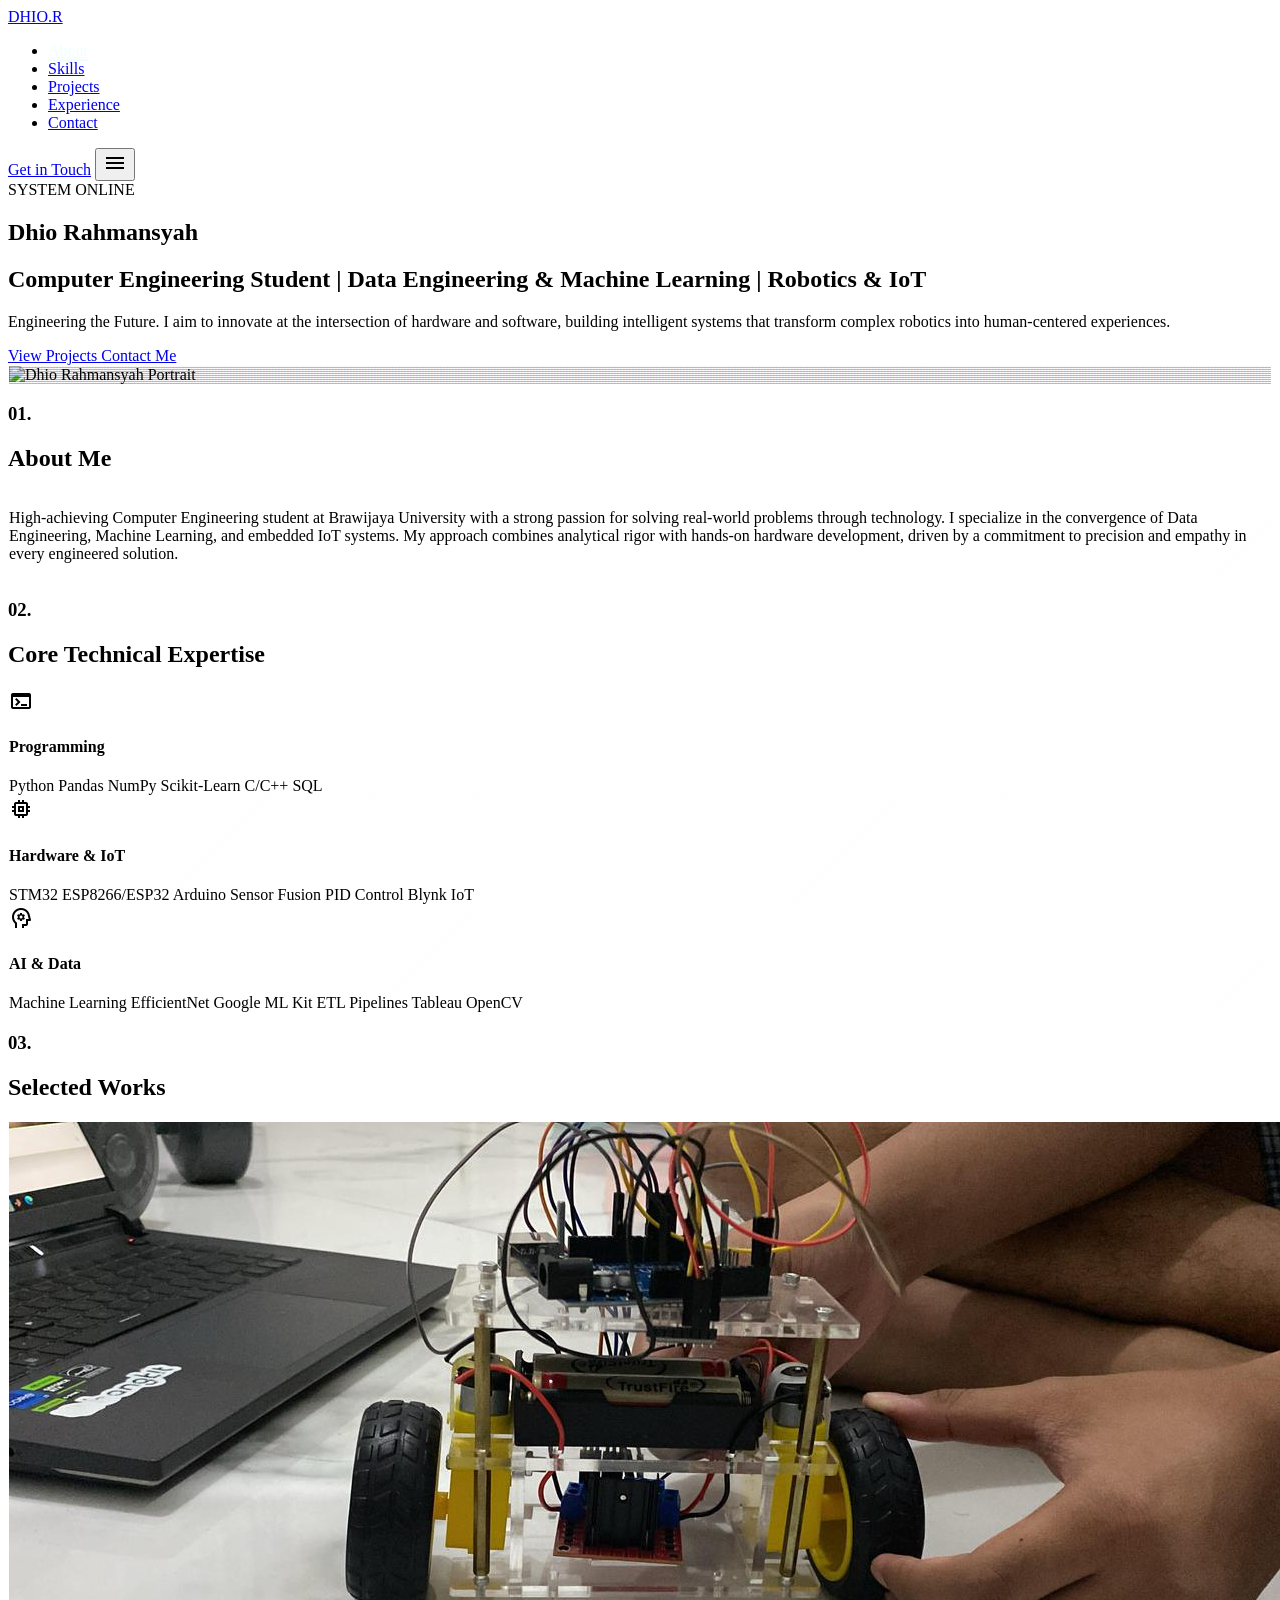
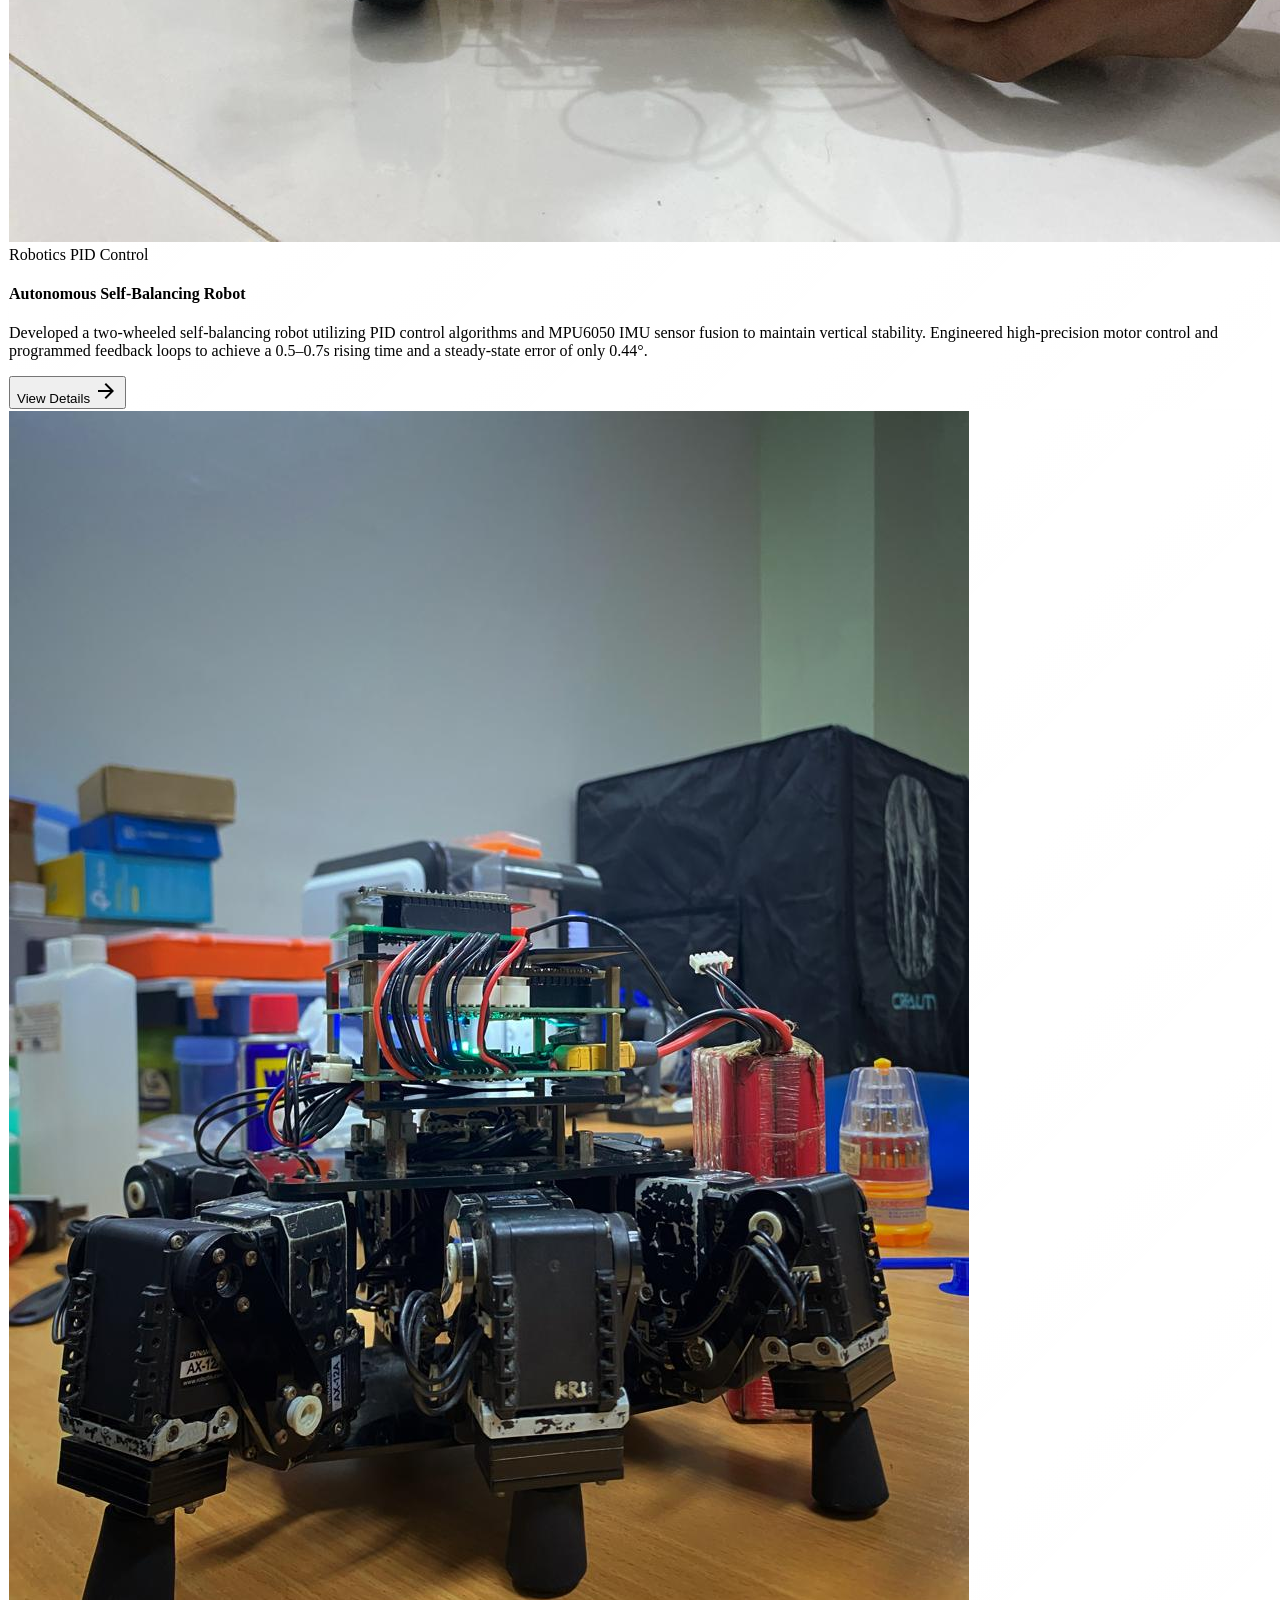
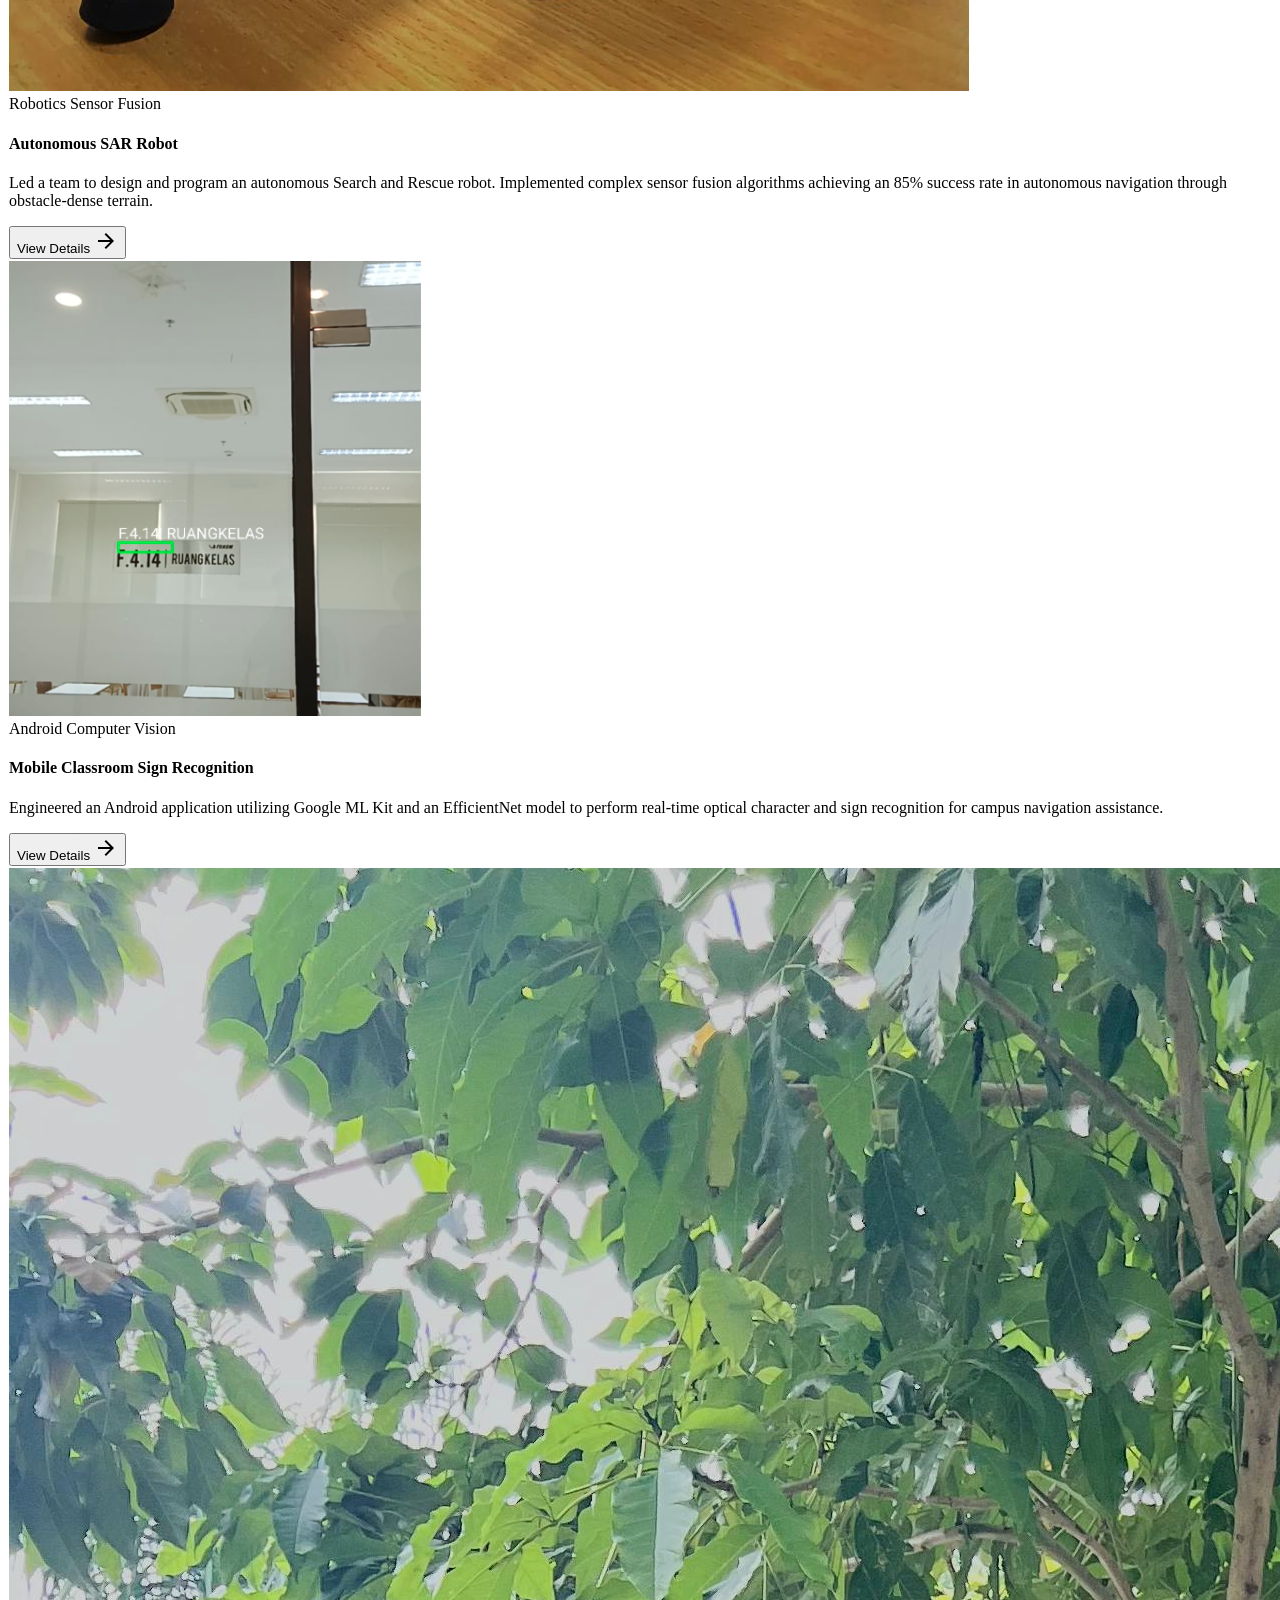
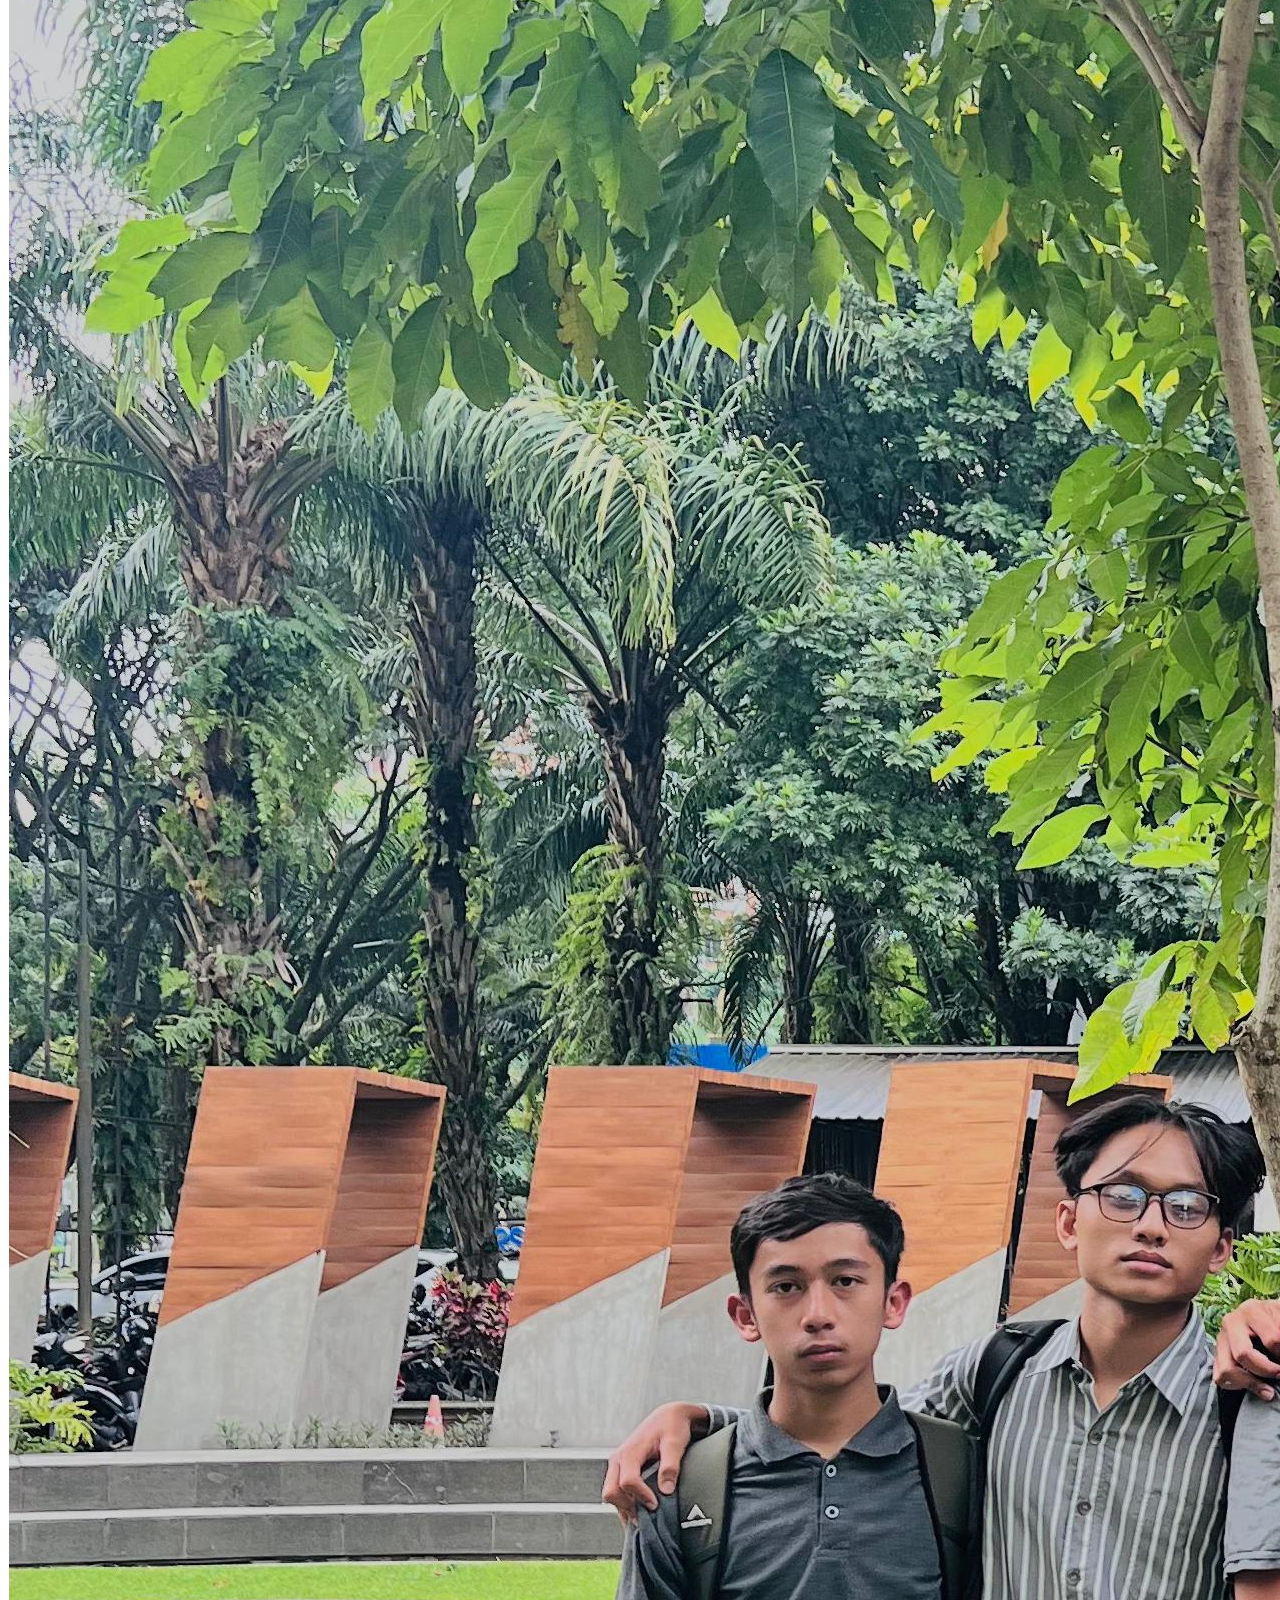
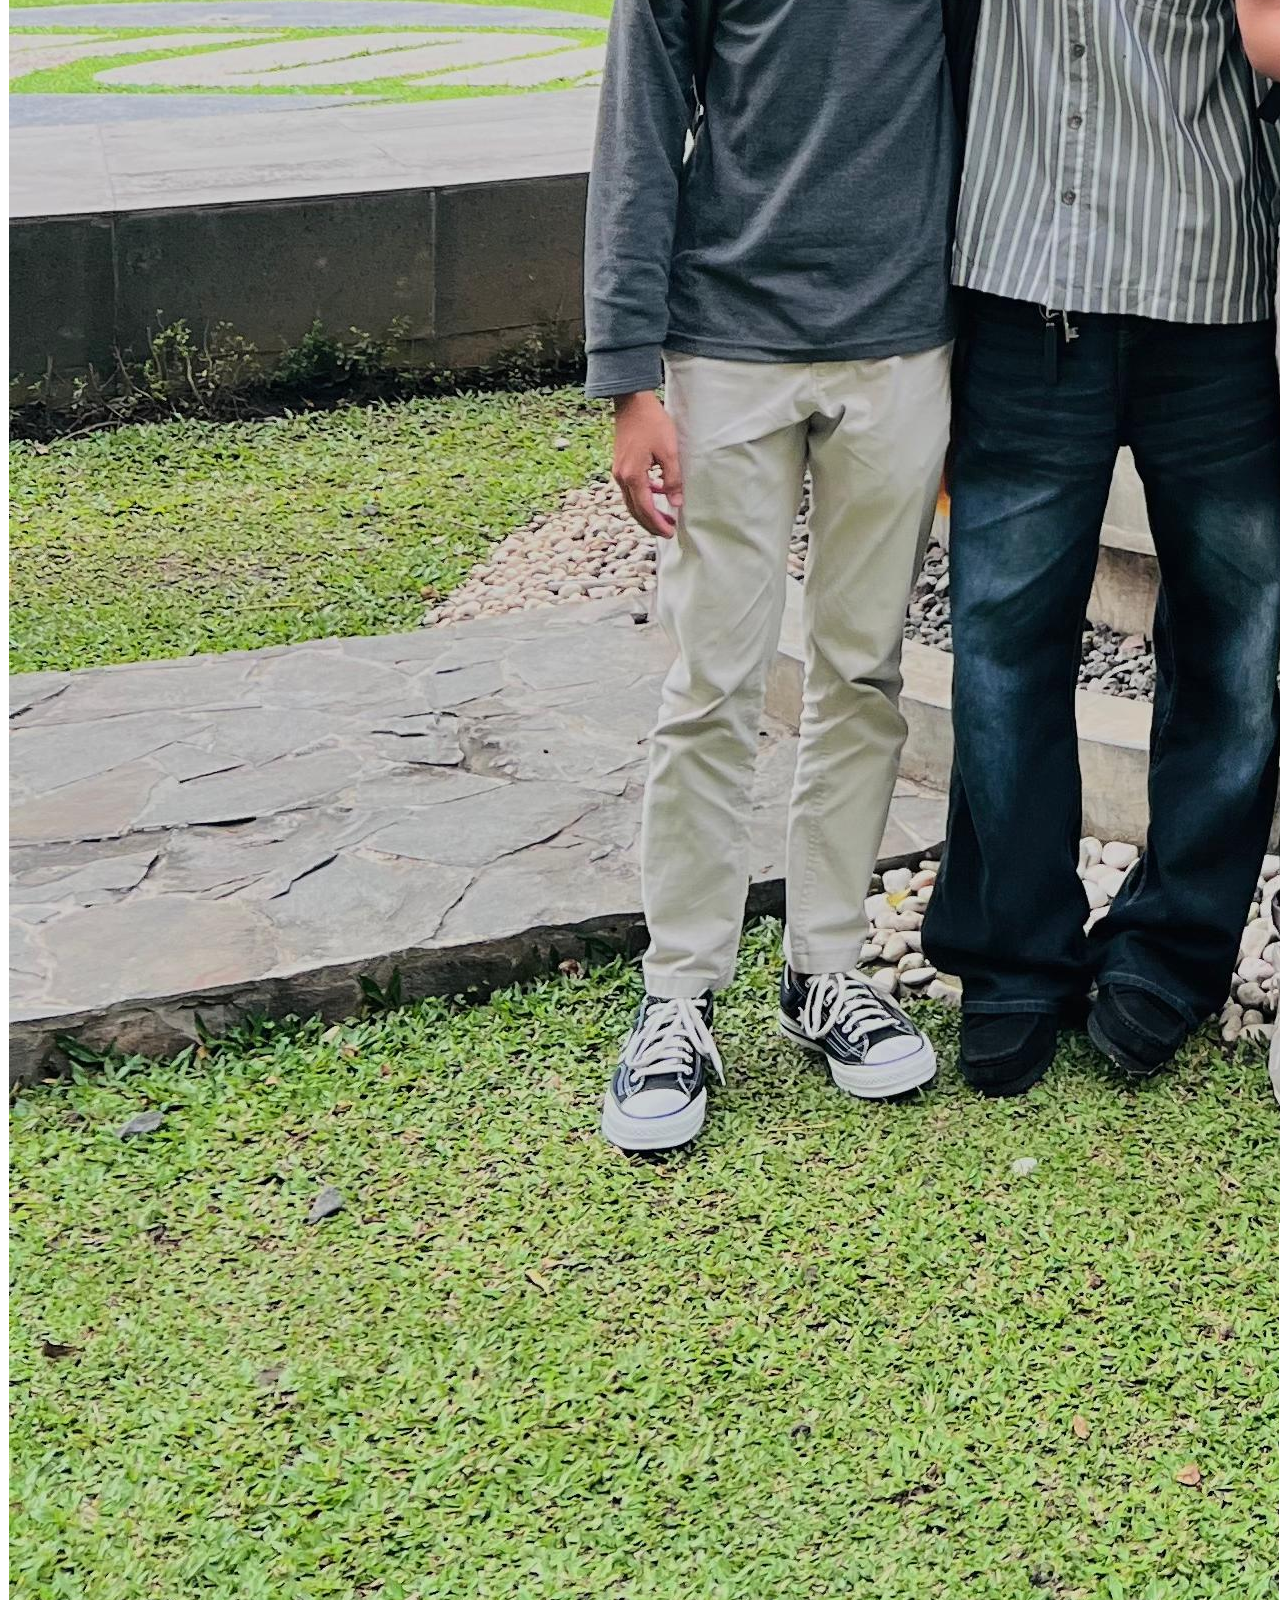
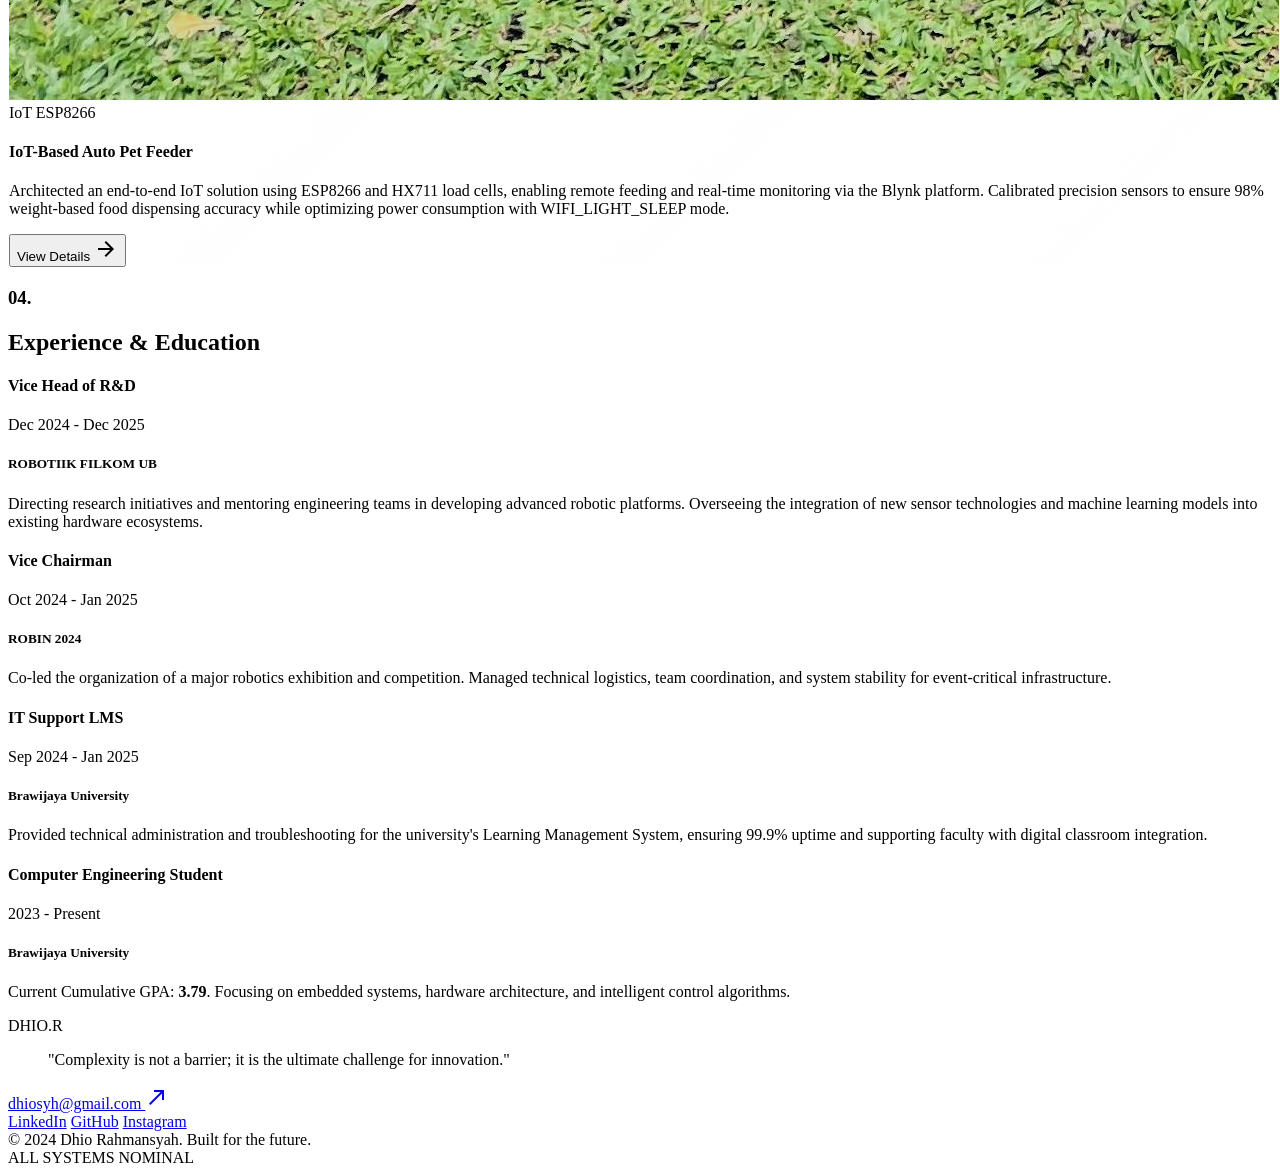
==== index.html @ 8961eb3e "Add files via upload" ====
<!DOCTYPE html>
<html class="dark" lang="en">

<head>
    <meta charset="utf-8" />
    <meta content="width=device-width, initial-scale=1.0" name="viewport" />
    <title>DHIO.R - Engineering the Future</title>

    <!-- Google Fonts -->
    <link href="https://fonts.googleapis.com" rel="preconnect" />
    <link crossorigin="" href="https://fonts.gstatic.com" rel="preconnect" />
    <link
        href="https://fonts.googleapis.com/css2?family=Inter:wght@400;500;600&family=JetBrains+Mono:wght@400;500&family=Sora:wght@600;700&display=swap"
        rel="stylesheet" />
    <link href="https://fonts.googleapis.com/css2?family=Material+Symbols+Outlined:wght,FILL@100..700,0..1&display=swap"
        rel="stylesheet" />

    <!-- Tailwind CSS CDN -->
    <script src="https://cdn.tailwindcss.com?plugins=forms,container-queries"></script>

    <!-- Tailwind Configuration -->
    <script id="tailwind-config">
        tailwind.config = {
            darkMode: "class",
            theme: {
                extend: {
                    "colors": {
                        "secondary-container": "#0266ff",
                        "on-secondary-container": "#f9f7ff",
                        "on-tertiary-fixed": "#221b00",
                        "secondary": "#b3c5ff",
                        "on-error": "#690005",
                        "on-primary": "#003739",
                        "surface-container-low": "#1c1b1b",
                        "on-tertiary-fixed-variant": "#534600",
                        "error-container": "#93000a",
                        "on-primary-fixed": "#002021",
                        "on-primary-fixed-variant": "#004f52",
                        "on-secondary-fixed-variant": "#003fa4",
                        "secondary-fixed-dim": "#b3c5ff",
                        "on-error-container": "#ffdad6",
                        "primary": "#efffff",
                        "tertiary": "#fffaff",
                        "outline": "#849494",
                        "on-background": "#e5e2e1",
                        "surface-container-highest": "#353534",
                        "surface-tint": "#00dce3",
                        "inverse-primary": "#00696d",
                        "on-tertiary-container": "#736100",
                        "on-primary-container": "#006d71",
                        "primary-fixed": "#54f8ff",
                        "secondary-fixed": "#dae1ff",
                        "tertiary-fixed": "#ffe260",
                        "on-surface-variant": "#b9caca",
                        "inverse-surface": "#e5e2e1",
                        "inverse-on-surface": "#313030",
                        "surface-variant": "#353534",
                        "surface-container-high": "#2a2a2a",
                        "surface": "#131313",
                        "tertiary-fixed-dim": "#e4c526",
                        "on-tertiary": "#3a3000",
                        "surface-container": "#201f1f",
                        "on-secondary": "#002b75",
                        "surface-bright": "#3a3939",
                        "on-secondary-fixed": "#001849",
                        "primary-fixed-dim": "#00dce3",
                        "primary-container": "#00f7ff",
                        "outline-variant": "#3a4a4a",
                        "tertiary-container": "#ffde41",
                        "surface-dim": "#131313",
                        "background": "#131313",
                        "surface-container-lowest": "#0e0e0e",
                        "on-surface": "#e5e2e1",
                        "error": "#ffb4ab"
                    },
                    "borderRadius": {
                        "DEFAULT": "0.125rem",
                        "lg": "0.25rem",
                        "xl": "0.5rem",
                        "full": "0.75rem"
                    },
                    "spacing": {
                        "gutter": "24px",
                        "margin-desktop": "80px",
                        "margin-mobile": "20px",
                        "unit": "4px",
                        "max-width": "1280px"
                    },
                    "fontFamily": {
                        "display-xl": ["Sora"],
                        "headline-lg": ["Sora"],
                        "headline-lg-mobile": ["Sora"],
                        "body-md": ["Inter"],
                        "label-mono": ["JetBrains Mono"]
                    },
                    "fontSize": {
                        "display-xl": ["72px", { "lineHeight": "1.1", "letterSpacing": "-0.02em", "fontWeight": "700" }],
                        "headline-lg": ["48px", { "lineHeight": "1.2", "letterSpacing": "-0.01em", "fontWeight": "600" }],
                        "headline-lg-mobile": ["32px", { "lineHeight": "1.2", "fontWeight": "600" }],
                        "body-md": ["16px", { "lineHeight": "1.6", "fontWeight": "400" }],
                        "label-mono": ["12px", { "lineHeight": "1.0", "letterSpacing": "0.1em", "fontWeight": "500" }]
                    }
                }
            }
        }
    </script>

    <!-- Custom Stylesheet -->
    <link href="style.css" rel="stylesheet" />
</head>

<body
    class="bg-background text-on-background font-body-md antialiased min-h-screen relative overflow-x-hidden selection:bg-primary/30 selection:text-primary">

    <!-- Background Decorations -->
    <div class="fixed inset-0 pointer-events-none z-[-1] bg-grid-pattern opacity-50"></div>
    <div
        class="fixed top-[-20%] left-[-10%] w-[50%] h-[50%] rounded-full bg-primary/10 blur-[120px] pointer-events-none z-[-1]">
    </div>
    <div
        class="fixed bottom-[-20%] right-[-10%] w-[50%] h-[50%] rounded-full bg-secondary/10 blur-[120px] pointer-events-none z-[-1]">
    </div>

    <!-- =========================================
         NAVIGATION
    ========================================== -->
    <nav
        class="fixed top-0 w-full z-50 bg-background/80 dark:bg-background/80 backdrop-blur-md border-b border-outline-variant/30 flat no shadows">
        <div
            class="flex justify-between items-center px-margin-mobile md:px-margin-desktop py-4 max-w-max-width mx-auto">
            <a href="#hero"
                class="font-display-xl text-headline-lg-mobile md:text-headline-lg tracking-tighter text-primary hover:opacity-80 transition-opacity duration-300">
                DHIO.R</a>
            <ul class="hidden md:flex gap-8 font-label-mono text-label-mono">
                <li><a class="nav-link text-on-surface-variant hover:text-primary transition-colors duration-300 pb-1"
                        href="#about" data-section="about">About</a></li>
                <li><a class="nav-link text-on-surface-variant hover:text-primary transition-colors duration-300 pb-1"
                        href="#skills" data-section="skills">Skills</a></li>
                <li><a class="nav-link text-on-surface-variant hover:text-primary transition-colors duration-300 pb-1"
                        href="#projects" data-section="projects">Projects</a></li>
                <li><a class="nav-link text-on-surface-variant hover:text-primary transition-colors duration-300 pb-1"
                        href="#experience" data-section="experience">Experience</a></li>
                <li><a class="nav-link text-on-surface-variant hover:text-primary transition-colors duration-300 pb-1"
                        href="#contact" data-section="contact">Contact</a></li>
            </ul>
            <a class="hidden md:flex font-label-mono text-label-mono text-primary outline outline-1 outline-primary px-4 py-2 rounded scale-95 active:scale-90 transition-transform hover:bg-primary/10"
                href="#contact">Get in Touch</a>
            <button class="md:hidden text-primary">
                <span class="material-symbols-outlined" data-icon="menu">menu</span>
            </button>
        </div>
    </nav>

    <!-- =========================================
         MAIN CONTENT
    ========================================== -->
    <main class="max-w-max-width mx-auto px-margin-mobile md:px-margin-desktop pt-32 pb-32 space-y-32">

        <!-- HERO SECTION -->
        <section class="grid grid-cols-1 md:grid-cols-12 gap-gutter items-center min-h-[70vh] scroll-mt-20" id="hero">
            <div class="col-span-1 md:col-span-7 flex flex-col items-start gap-6 relative z-10">
                <div
                    class="inline-flex items-center gap-2 px-3 py-1.5 rounded border border-primary/30 bg-primary/10 font-label-mono text-label-mono text-primary">
                    <span class="w-2 h-2 rounded-full bg-primary animate-pulse"></span>
                    SYSTEM ONLINE
                </div>
                <h1 class="font-display-xl text-display-xl text-on-surface">Dhio Rahmansyah</h1>
                <h2
                    class="font-headline-lg-mobile md:font-headline-lg text-headline-lg-mobile md:text-headline-lg text-primary max-w-2xl">
                    Computer Engineering Student | Data Engineering &amp; Machine Learning | Robotics &amp; IoT
                </h2>
                <p class="font-body-md text-body-md text-on-surface-variant max-w-xl leading-relaxed">
                    Engineering the Future. I aim to innovate at the intersection of hardware and software, building
                    intelligent systems that transform complex robotics into human-centered experiences.
                </p>
                <div class="flex flex-wrap gap-4 mt-4">
                    <a class="font-label-mono text-label-mono bg-gradient-to-r from-primary to-secondary text-on-primary px-8 py-4 rounded hover:shadow-[0_0_30px_rgba(0,247,255,0.3)] transition-all duration-300"
                        href="#projects">
                        View Projects
                    </a>
                    <a class="font-label-mono text-label-mono border border-primary text-primary px-8 py-4 rounded hover:bg-primary/10 transition-colors duration-300"
                        href="#contact">
                        Contact Me
                    </a>
                </div>
            </div>
            <div class="col-span-1 md:col-span-5 relative mt-16 md:mt-0">
                <div class="absolute inset-0 bg-primary/20 blur-[80px] rounded-full z-0 pointer-events-none"></div>
                <div
                    class="relative w-full aspect-[3/4] md:aspect-square rounded-xl overflow-hidden glass-panel scanline-overlay z-10 group">
                    <div
                        class="absolute inset-0 bg-primary/20 mix-blend-color z-10 group-hover:bg-transparent transition-colors duration-700 pointer-events-none">
                    </div>
                    <img alt="Dhio Rahmansyah Portrait"
                        class="w-full h-full object-cover grayscale group-hover:grayscale-0 group-hover:scale-105 transition-all duration-700 ease-out"
                        style="object-position: 50% 35%;"
                        src="https://lh3.googleusercontent.com/aida-public/[base64]" />
                </div>
            </div>
        </section>

        <!-- ABOUT SECTION -->
        <section class="grid grid-cols-1 md:grid-cols-12 gap-gutter scroll-mt-20" id="about">
            <div class="col-span-1 md:col-span-4">
                <h3 class="font-headline-lg-mobile text-headline-lg-mobile text-on-surface mb-2">01.</h3>
                <h2 class="font-display-xl text-headline-lg-mobile md:text-headline-lg text-primary tracking-tighter">
                    About Me</h2>
                <div class="w-16 h-1 bg-primary mt-4"></div>
            </div>
            <div class="col-span-1 md:col-span-8 glass-panel p-8 md:p-12 rounded-xl">
                <p class="font-body-md text-body-md text-on-surface-variant leading-relaxed text-lg">
                    High-achieving Computer Engineering student at Brawijaya University with a strong passion for
                    solving real-world problems through technology. I specialize in the convergence of Data Engineering,
                    Machine Learning, and embedded IoT systems. My approach combines analytical rigor with hands-on
                    hardware development, driven by a commitment to precision and empathy in every engineered solution.
                </p>
            </div>
        </section>

        <!-- SKILLS SECTION -->
        <section class="flex flex-col gap-12 scroll-mt-20" id="skills">
            <div
                class="flex flex-col md:flex-row justify-between items-start md:items-end gap-4 border-b border-outline-variant/30 pb-6">
                <div>
                    <h3 class="font-headline-lg-mobile text-headline-lg-mobile text-on-surface mb-2">02.</h3>
                    <h2
                        class="font-display-xl text-headline-lg-mobile md:text-headline-lg text-primary tracking-tighter">
                        Core Technical Expertise</h2>
                </div>
            </div>
            <div class="grid grid-cols-1 md:grid-cols-3 gap-6">

                <!-- Programming Card -->
                <div class="glass-panel p-8 rounded-xl neon-glow-hover transition-all duration-500 group">
                    <div
                        class="w-12 h-12 rounded bg-primary/10 flex items-center justify-center mb-6 text-primary group-hover:scale-110 transition-transform">
                        <span class="material-symbols-outlined text-3xl" data-icon="terminal">terminal</span>
                    </div>
                    <h4 class="font-headline-lg-mobile text-2xl text-on-surface mb-4">Programming</h4>
                    <div class="flex flex-wrap gap-2">
                        <span
                            class="font-label-mono text-label-mono bg-primary/10 border border-primary/30 text-primary px-3 py-1.5 rounded">Python</span>
                        <span
                            class="font-label-mono text-label-mono bg-primary/10 border border-primary/30 text-primary px-3 py-1.5 rounded">Pandas</span>
                        <span
                            class="font-label-mono text-label-mono bg-primary/10 border border-primary/30 text-primary px-3 py-1.5 rounded">NumPy</span>
                        <span
                            class="font-label-mono text-label-mono bg-primary/10 border border-primary/30 text-primary px-3 py-1.5 rounded">Scikit-Learn</span>
                        <span
                            class="font-label-mono text-label-mono bg-primary/10 border border-primary/30 text-primary px-3 py-1.5 rounded">C/C++</span>
                        <span
                            class="font-label-mono text-label-mono bg-primary/10 border border-primary/30 text-primary px-3 py-1.5 rounded">SQL</span>
                    </div>
                </div>

                <!-- Hardware & IoT Card -->
                <div class="glass-panel p-8 rounded-xl neon-glow-hover transition-all duration-500 group">
                    <div
                        class="w-12 h-12 rounded bg-primary/10 flex items-center justify-center mb-6 text-primary group-hover:scale-110 transition-transform">
                        <span class="material-symbols-outlined text-3xl" data-icon="memory">memory</span>
                    </div>
                    <h4 class="font-headline-lg-mobile text-2xl text-on-surface mb-4">Hardware &amp; IoT</h4>
                    <div class="flex flex-wrap gap-2">
                        <span
                            class="font-label-mono text-label-mono bg-primary/10 border border-primary/30 text-primary px-3 py-1.5 rounded">STM32</span>
                        <span
                            class="font-label-mono text-label-mono bg-primary/10 border border-primary/30 text-primary px-3 py-1.5 rounded">ESP8266/ESP32</span>
                        <span
                            class="font-label-mono text-label-mono bg-primary/10 border border-primary/30 text-primary px-3 py-1.5 rounded">Arduino</span>
                        <span
                            class="font-label-mono text-label-mono bg-primary/10 border border-primary/30 text-primary px-3 py-1.5 rounded">Sensor
                            Fusion</span>
                        <span
                            class="font-label-mono text-label-mono bg-primary/10 border border-primary/30 text-primary px-3 py-1.5 rounded">PID
                            Control</span>
                        <span
                            class="font-label-mono text-label-mono bg-primary/10 border border-primary/30 text-primary px-3 py-1.5 rounded">Blynk
                            IoT</span>
                    </div>
                </div>

                <!-- AI & Data Card -->
                <div class="glass-panel p-8 rounded-xl neon-glow-hover transition-all duration-500 group">
                    <div
                        class="w-12 h-12 rounded bg-primary/10 flex items-center justify-center mb-6 text-primary group-hover:scale-110 transition-transform">
                        <span class="material-symbols-outlined text-3xl" data-icon="psychology">psychology</span>
                    </div>
                    <h4 class="font-headline-lg-mobile text-2xl text-on-surface mb-4">AI &amp; Data</h4>
                    <div class="flex flex-wrap gap-2">
                        <span
                            class="font-label-mono text-label-mono bg-primary/10 border border-primary/30 text-primary px-3 py-1.5 rounded">Machine
                            Learning</span>
                        <span
                            class="font-label-mono text-label-mono bg-primary/10 border border-primary/30 text-primary px-3 py-1.5 rounded">EfficientNet</span>
                        <span
                            class="font-label-mono text-label-mono bg-primary/10 border border-primary/30 text-primary px-3 py-1.5 rounded">Google
                            ML Kit</span>
                        <span
                            class="font-label-mono text-label-mono bg-primary/10 border border-primary/30 text-primary px-3 py-1.5 rounded">ETL
                            Pipelines</span>
                        <span
                            class="font-label-mono text-label-mono bg-primary/10 border border-primary/30 text-primary px-3 py-1.5 rounded">Tableau</span>
                        <span
                            class="font-label-mono text-label-mono bg-primary/10 border border-primary/30 text-primary px-3 py-1.5 rounded">OpenCV</span>
                    </div>
                </div>

            </div>
        </section>

        <!-- PROJECTS SECTION -->
        <section class="flex flex-col gap-12 scroll-mt-20" id="projects">
            <div
                class="flex flex-col md:flex-row justify-between items-start md:items-end gap-4 border-b border-outline-variant/30 pb-6">
                <div>
                    <h3 class="font-headline-lg-mobile text-headline-lg-mobile text-on-surface mb-2">03.</h3>
                    <h2
                        class="font-display-xl text-headline-lg-mobile md:text-headline-lg text-primary tracking-tighter">
                        Selected Works</h2>
                </div>
            </div>
            <div class="grid grid-cols-1 md:grid-cols-2 gap-8">

                <!-- Project: Autonomous Self-Balancing Robot -->
                <div
                    class="glass-panel rounded-xl overflow-hidden group flex flex-col neon-glow-hover transition-all duration-500">
                    <div class="h-64 overflow-hidden relative">
                        <div
                            class="absolute inset-0 bg-background/50 z-10 group-hover:bg-transparent transition-colors duration-500">
                        </div>
                        <img class="w-full h-full object-cover grayscale group-hover:grayscale-0 group-hover:scale-105 transition-all duration-700"
                            src="robot-balancing.jpg"
                            alt="Autonomous self-balancing two-wheeled robot with Arduino and motor driver on a white surface." />
                    </div>
                    <div class="p-8 flex-1 flex flex-col">
                        <div class="flex gap-2 mb-4">
                            <span
                                class="font-label-mono text-[10px] bg-primary/10 border border-primary/30 text-primary px-2 py-1 rounded">Robotics</span>
                            <span
                                class="font-label-mono text-[10px] bg-primary/10 border border-primary/30 text-primary px-2 py-1 rounded">PID
                                Control</span>
                        </div>
                        <h4
                            class="font-headline-lg-mobile text-2xl text-on-surface mb-3 group-hover:text-primary transition-colors">
                            Autonomous Self-Balancing Robot</h4>
                        <p class="font-body-md text-body-md text-on-surface-variant mb-6 flex-1">Developed a
                            two-wheeled self-balancing robot utilizing PID control algorithms and MPU6050 IMU sensor
                            fusion to maintain vertical stability. Engineered high-precision motor control and
                            programmed
                            feedback loops to achieve a 0.5–0.7s rising time and a steady-state error of only
                            0.44°.</p>
                        <button
                            class="view-details-btn inline-flex items-center gap-2 font-label-mono text-label-mono text-primary hover:text-secondary transition-colors w-max cursor-pointer bg-transparent border-none p-0"
                            data-project="self-balancing-robot">
                            View Details <span class="material-symbols-outlined text-sm">arrow_forward</span>
                        </button>
                    </div>
                </div>

                <!-- Project: Autonomous SAR Robot -->
                <div
                    class="glass-panel rounded-xl overflow-hidden group flex flex-col neon-glow-hover transition-all duration-500">
                    <div class="h-64 overflow-hidden relative">
                        <div
                            class="absolute inset-0 bg-background/50 z-10 group-hover:bg-transparent transition-colors duration-500">
                        </div>
                        <img class="w-full h-full object-cover grayscale group-hover:grayscale-0 group-hover:scale-105 transition-all duration-700"
                            style="object-position: center;" src="robot-sar.jpg"
                            alt="Autonomous SAR hexapod robot with Dynamixel servo motors and Raspberry Pi on a lab desk." />
                    </div>
                    <div class="p-8 flex-1 flex flex-col">
                        <div class="flex gap-2 mb-4">
                            <span
                                class="font-label-mono text-[10px] bg-primary/10 border border-primary/30 text-primary px-2 py-1 rounded">Robotics</span>
                            <span
                                class="font-label-mono text-[10px] bg-primary/10 border border-primary/30 text-primary px-2 py-1 rounded">Sensor
                                Fusion</span>
                        </div>
                        <h4
                            class="font-headline-lg-mobile text-2xl text-on-surface mb-3 group-hover:text-primary transition-colors">
                            Autonomous SAR Robot</h4>
                        <p class="font-body-md text-body-md text-on-surface-variant mb-6 flex-1">Led a team to design
                            and program an autonomous Search and Rescue robot. Implemented complex sensor fusion
                            algorithms achieving an 85% success rate in autonomous navigation through obstacle-dense
                            terrain.</p>
                        <button
                            class="view-details-btn inline-flex items-center gap-2 font-label-mono text-label-mono text-primary hover:text-secondary transition-colors w-max cursor-pointer bg-transparent border-none p-0"
                            data-project="sar-robot">
                            View Details <span class="material-symbols-outlined text-sm">arrow_forward</span>
                        </button>
                    </div>
                </div>

                <!-- Project: Mobile Classroom Sign Recognition -->
                <div
                    class="glass-panel rounded-xl overflow-hidden group flex flex-col neon-glow-hover transition-all duration-500">
                    <div class="h-64 overflow-hidden relative">
                        <div
                            class="absolute inset-0 bg-background/50 z-10 group-hover:bg-transparent transition-colors duration-500">
                        </div>
                        <img class="w-full h-full object-cover grayscale group-hover:grayscale-0 group-hover:scale-105 transition-all duration-700"
                            src="comvis.png"
                            alt="Mobile classroom sign recognition app displaying real-time computer vision results." />
                    </div>
                    <div class="p-8 flex-1 flex flex-col">
                        <div class="flex gap-2 mb-4">
                            <span
                                class="font-label-mono text-[10px] bg-primary/10 border border-primary/30 text-primary px-2 py-1 rounded">Android</span>
                            <span
                                class="font-label-mono text-[10px] bg-primary/10 border border-primary/30 text-primary px-2 py-1 rounded">Computer
                                Vision</span>
                        </div>
                        <h4
                            class="font-headline-lg-mobile text-2xl text-on-surface mb-3 group-hover:text-primary transition-colors">
                            Mobile Classroom Sign Recognition</h4>
                        <p class="font-body-md text-body-md text-on-surface-variant mb-6 flex-1">Engineered an Android
                            application utilizing Google ML Kit and an EfficientNet model to perform real-time optical
                            character and sign recognition for campus navigation assistance.</p>
                        <button
                            class="view-details-btn inline-flex items-center gap-2 font-label-mono text-label-mono text-primary hover:text-secondary transition-colors w-max cursor-pointer bg-transparent border-none p-0"
                            data-project="sign-recognition">
                            View Details <span class="material-symbols-outlined text-sm">arrow_forward</span>
                        </button>
                    </div>
                </div>

                <!-- Project: IoT-Based Auto Pet Feeder -->
                <div
                    class="glass-panel rounded-xl overflow-hidden group flex flex-col neon-glow-hover transition-all duration-500">
                    <div class="h-64 overflow-hidden relative">
                        <div
                            class="absolute inset-0 bg-background/50 z-10 group-hover:bg-transparent transition-colors duration-500">
                        </div>
                        <img class="w-full h-full object-cover grayscale group-hover:grayscale-0 group-hover:scale-105 transition-all duration-700"
                            src="autopet.jpg"
                            alt="IoT-based automatic pet feeder device with ESP8266 and load cell weight sensor." />
                    </div>
                    <div class="p-8 flex-1 flex flex-col">
                        <div class="flex gap-2 mb-4">
                            <span
                                class="font-label-mono text-[10px] bg-primary/10 border border-primary/30 text-primary px-2 py-1 rounded">IoT</span>
                            <span
                                class="font-label-mono text-[10px] bg-primary/10 border border-primary/30 text-primary px-2 py-1 rounded">ESP8266</span>
                        </div>
                        <h4
                            class="font-headline-lg-mobile text-2xl text-on-surface mb-3 group-hover:text-primary transition-colors">
                            IoT-Based Auto Pet Feeder</h4>
                        <p class="font-body-md text-body-md text-on-surface-variant mb-6 flex-1">Architected an
                            end-to-end IoT solution using ESP8266 and HX711 load cells, enabling remote feeding and
                            real-time monitoring via the Blynk platform. Calibrated precision sensors to ensure 98%
                            weight-based food dispensing accuracy while optimizing power consumption with
                            WIFI_LIGHT_SLEEP mode.</p>
                        <button
                            class="view-details-btn inline-flex items-center gap-2 font-label-mono text-label-mono text-primary hover:text-secondary transition-colors w-max cursor-pointer bg-transparent border-none p-0"
                            data-project="pet-feeder">
                            View Details <span class="material-symbols-outlined text-sm">arrow_forward</span>
                        </button>
                    </div>
                </div>

            </div>
        </section>

        <!-- EXPERIENCE SECTION -->
        <section class="flex flex-col gap-12 scroll-mt-20" id="experience">
            <div
                class="flex flex-col md:flex-row justify-between items-start md:items-end gap-4 border-b border-outline-variant/30 pb-6">
                <div>
                    <h3 class="font-headline-lg-mobile text-headline-lg-mobile text-on-surface mb-2">04.</h3>
                    <h2
                        class="font-display-xl text-headline-lg-mobile md:text-headline-lg text-primary tracking-tighter">
                        Experience &amp; Education</h2>
                </div>
            </div>
            <div class="relative border-l border-outline-variant/30 ml-4 md:ml-6 pl-8 space-y-12 py-4">

                <!-- Experience: Vice Head of R&D -->
                <div class="relative group">
                    <div
                        class="absolute -left-[41px] md:-left-[49px] top-1 w-4 h-4 rounded-full bg-background border-2 border-primary group-hover:bg-primary group-hover:shadow-[0_0_15px_rgba(0,247,255,0.8)] transition-all duration-300">
                    </div>
                    <div class="flex flex-col md:flex-row md:items-baseline gap-2 md:gap-6 mb-2">
                        <h4
                            class="font-headline-lg-mobile text-xl text-on-surface group-hover:text-primary transition-colors">
                            Vice Head of R&amp;D</h4>
                        <span
                            class="font-label-mono text-label-mono text-primary bg-primary/10 px-2 py-1 rounded w-max">Dec
                            2024 - Dec 2025</span>
                    </div>
                    <h5 class="font-body-md text-body-md font-medium text-on-surface-variant mb-3">ROBOTIIK FILKOM UB
                    </h5>
                    <p class="font-body-md text-body-md text-outline leading-relaxed max-w-3xl">Directing research
                        initiatives and mentoring engineering teams in developing advanced robotic platforms. Overseeing
                        the integration of new sensor technologies and machine learning models into existing hardware
                        ecosystems.</p>
                </div>

                <!-- Experience: Vice Chairman -->
                <div class="relative group">
                    <div
                        class="absolute -left-[41px] md:-left-[49px] top-1 w-4 h-4 rounded-full bg-background border-2 border-primary group-hover:bg-primary group-hover:shadow-[0_0_15px_rgba(0,247,255,0.8)] transition-all duration-300">
                    </div>
                    <div class="flex flex-col md:flex-row md:items-baseline gap-2 md:gap-6 mb-2">
                        <h4
                            class="font-headline-lg-mobile text-xl text-on-surface group-hover:text-primary transition-colors">
                            Vice Chairman</h4>
                        <span
                            class="font-label-mono text-label-mono text-primary bg-primary/10 px-2 py-1 rounded w-max">Oct
                            2024 - Jan 2025</span>
                    </div>
                    <h5 class="font-body-md text-body-md font-medium text-on-surface-variant mb-3">ROBIN 2024</h5>
                    <p class="font-body-md text-body-md text-outline leading-relaxed max-w-3xl">Co-led the organization
                        of a major robotics exhibition and competition. Managed technical logistics, team coordination,
                        and system stability for event-critical infrastructure.</p>
                </div>

                <!-- Experience: IT Support LMS -->
                <div class="relative group">
                    <div
                        class="absolute -left-[41px] md:-left-[49px] top-1 w-4 h-4 rounded-full bg-background border-2 border-primary group-hover:bg-primary group-hover:shadow-[0_0_15px_rgba(0,247,255,0.8)] transition-all duration-300">
                    </div>
                    <div class="flex flex-col md:flex-row md:items-baseline gap-2 md:gap-6 mb-2">
                        <h4
                            class="font-headline-lg-mobile text-xl text-on-surface group-hover:text-primary transition-colors">
                            IT Support LMS</h4>
                        <span
                            class="font-label-mono text-label-mono text-primary bg-primary/10 px-2 py-1 rounded w-max">Sep
                            2024 - Jan 2025</span>
                    </div>
                    <h5 class="font-body-md text-body-md font-medium text-on-surface-variant mb-3">Brawijaya University
                    </h5>
                    <p class="font-body-md text-body-md text-outline leading-relaxed max-w-3xl">Provided technical
                        administration and troubleshooting for the university's Learning Management System, ensuring
                        99.9% uptime and supporting faculty with digital classroom integration.</p>
                </div>

                <!-- Education: Computer Engineering Student -->
                <div class="relative group pt-8 border-t border-outline-variant/20">
                    <div
                        class="absolute -left-[41px] md:-left-[49px] top-9 w-4 h-4 rounded-full bg-background border-2 border-primary group-hover:bg-primary group-hover:shadow-[0_0_15px_rgba(0,247,255,0.8)] transition-all duration-300">
                    </div>
                    <div class="flex flex-col md:flex-row md:items-baseline gap-2 md:gap-6 mb-2">
                        <h4
                            class="font-headline-lg-mobile text-xl text-on-surface group-hover:text-primary transition-colors">
                            Computer Engineering Student</h4>
                        <span
                            class="font-label-mono text-label-mono text-primary bg-primary/10 px-2 py-1 rounded w-max">2023
                            - Present</span>
                    </div>
                    <h5 class="font-body-md text-body-md font-medium text-on-surface-variant mb-3">Brawijaya University
                    </h5>
                    <p class="font-body-md text-body-md text-outline leading-relaxed max-w-3xl">Current Cumulative GPA:
                        <strong class="text-primary font-label-mono">3.79</strong>. Focusing on embedded systems,
                        hardware architecture, and intelligent control algorithms.
                    </p>
                </div>

            </div>
        </section>

    </main>

    <!-- =========================================
         FOOTER / CONTACT SECTION
    ========================================== -->
    <footer
        class="w-full py-16 px-margin-mobile md:px-margin-desktop bg-surface-container-lowest dark:bg-surface-container-lowest border-t border-outline-variant/20 flat mt-24 relative overflow-hidden"
        id="contact">
        <div
            class="absolute inset-0 bg-[radial-gradient(ellipse_at_bottom,rgba(0,247,255,0.05),transparent_50%)] pointer-events-none">
        </div>
        <div
            class="flex flex-col md:flex-row justify-between items-center gap-12 max-w-max-width mx-auto relative z-10">
            <div class="flex flex-col gap-6 md:w-1/2">
                <div class="font-display-xl text-headline-lg-mobile text-primary tracking-tighter">DHIO.R</div>
                <blockquote
                    class="font-headline-lg-mobile text-2xl text-on-surface-variant border-l-2 border-primary pl-6 italic">
                    "Complexity is not a barrier; it is the ultimate challenge for innovation."
                </blockquote>
            </div>
            <div class="flex flex-col items-center md:items-end gap-6 md:w-1/2 w-full">
                <a class="font-label-mono text-label-mono text-xl text-primary hover:text-secondary-fixed-dim transition-colors flex items-center gap-3 group"
                    href="mailto:dhiosyh@gmail.com">
                    dhiosyh@gmail.com <span
                        class="material-symbols-outlined group-hover:translate-x-1 transition-transform"
                        data-icon="north_east">north_east</span>
                </a>
                <div class="flex gap-8 mt-4">
                    <a class="font-body-md text-body-md text-on-surface-variant opacity-80 hover:opacity-100 hover:text-secondary-fixed-dim transition-all"
                        href="https://linkedin.com/in/dhiorahmansyah" target="_blank">LinkedIn</a>
                    <a class="font-body-md text-body-md text-on-surface-variant opacity-80 hover:opacity-100 hover:text-secondary-fixed-dim transition-all"
                        href="https://github.com/dhiosyh" target="_blank">GitHub</a>
                    <a class="font-body-md text-body-md text-on-surface-variant opacity-80 hover:opacity-100 hover:text-secondary-fixed-dim transition-all"
                        href="https://www.instagram.com/dhiosyh/" target="_blank"
                        rel="noopener noreferrer">Instagram</a>
                </div>
            </div>
        </div>
        <div
            class="max-w-max-width mx-auto mt-16 pt-8 border-t border-outline-variant/10 text-center md:text-left flex flex-col md:flex-row justify-between items-center gap-4 relative z-10">
            <span class="font-body-md text-body-md text-outline-variant text-sm">© 2024 Dhio Rahmansyah. Built for the
                future.</span>
            <div class="flex items-center gap-2">
                <span class="w-2 h-2 rounded-full bg-primary/50 animate-ping"></span>
                <span class="font-label-mono text-label-mono text-outline-variant text-[10px]">ALL SYSTEMS
                    NOMINAL</span>
            </div>
        </div>
    </footer>

    <!-- =========================================
         PROJECT DETAILS MODAL
    ========================================== -->
    <div id="project-modal" class="modal-overlay" role="dialog" aria-modal="true" aria-labelledby="modal-title">
        <div class="modal-panel glass-panel">

            <!-- Close Button -->
            <button id="modal-close" class="modal-close-btn" aria-label="Close modal">
                <span class="material-symbols-outlined">close</span>
            </button>

            <!-- Tags -->
            <div id="modal-tags" class="flex flex-wrap gap-2 mb-6"></div>

            <!-- Title -->
            <h2 id="modal-title"
                class="font-display-xl text-headline-lg-mobile md:text-headline-lg text-on-surface mb-4 tracking-tighter">
            </h2>

            <!-- Description -->
            <p id="modal-description" class="font-body-md text-body-md text-on-surface-variant leading-relaxed mb-8">
            </p>

            <!-- Divider -->
            <div class="w-full h-px bg-outline-variant/30 mb-8"></div>

            <!-- Footer: GitHub Link + tech stack -->
            <div class="flex flex-col sm:flex-row items-start sm:items-center justify-between gap-4">
                <a id="modal-github" href="https://github.com/dhiosyh" target="_blank" rel="noopener noreferrer"
                    class="inline-flex items-center gap-2 font-label-mono text-label-mono text-primary hover:text-secondary transition-colors">
                    <span class="material-symbols-outlined text-base">open_in_new</span>
                    View on GitHub
                </a>
                <div id="modal-tech" class="flex flex-wrap gap-2"></div>
            </div>

        </div>
    </div>

    <!-- External JavaScript -->
    <script src="script.js"></script>

</body>

</html>
---- style.css ----
/* =====================================================
   DHIO.R - Portfolio Stylesheet
   Custom styles to complement Tailwind CSS
   ===================================================== */

/* Material Symbols Icon Font Settings */
.material-symbols-outlined {
    font-variation-settings: 'FILL' 0, 'wght' 400, 'GRAD' 0, 'opsz' 24;
}

/* Grid Pattern Background */
.bg-grid-pattern {
    background-image:
        linear-gradient(to right, rgba(255, 255, 255, 0.05) 1px, transparent 1px),
        linear-gradient(to bottom, rgba(255, 255, 255, 0.05) 1px, transparent 1px);
    background-size: 40px 40px;
}

/* Scanline Overlay Effect (CRT / retro aesthetic) */
.scanline-overlay::before {
    content: " ";
    display: block;
    position: absolute;
    top: 0;
    left: 0;
    bottom: 0;
    right: 0;
    background:
        linear-gradient(rgba(18, 16, 16, 0) 50%, rgba(0, 0, 0, 0.25) 50%),
        linear-gradient(90deg, rgba(255, 0, 0, 0.06), rgba(0, 255, 0, 0.02), rgba(0, 0, 255, 0.06));
    z-index: 2;
    background-size: 100% 2px, 3px 100%;
    pointer-events: none;
}

/* Glassmorphism Panel */
.glass-panel {
    background-color: rgba(255, 255, 255, 0.03);
    backdrop-filter: blur(12px);
    border: 1px solid rgba(255, 255, 255, 0.05);
    background-image: linear-gradient(135deg, rgba(255, 255, 255, 0.05) 0%, rgba(255, 255, 255, 0) 100%);
}

/* Neon Glow on Hover */
.neon-glow-hover:hover {
    box-shadow: 0 0 40px rgba(0, 247, 255, 0.15);
}

/* Active Navigation Link */
.nav-link.active {
    color: #efffff; /* text-primary */
    border-bottom: 2px solid #efffff;
}

/* ── PROJECT DETAILS MODAL ────────────────────────── */

/* Dark overlay that covers the whole screen */
.modal-overlay {
    position: fixed;
    inset: 0;
    z-index: 100;
    display: flex;
    align-items: center;
    justify-content: center;
    padding: 1.5rem;
    background: rgba(0, 0, 0, 0.75);
    backdrop-filter: blur(6px);
    /* Hidden by default */
    opacity: 0;
    pointer-events: none;
    transition: opacity 0.3s ease;
}

/* Visible state toggled by JS */
.modal-overlay.is-open {
    opacity: 1;
    pointer-events: all;
}

/* The actual modal card */
.modal-panel {
    position: relative;
    width: 100%;
    max-width: 680px;
    max-height: 90vh;
    overflow-y: auto;
    padding: 2.5rem;
    border-radius: 0.75rem;
    border: 1px solid rgba(0, 247, 255, 0.15);
    box-shadow: 0 0 60px rgba(0, 247, 255, 0.1);
    /* Slide-up animation */
    transform: translateY(24px);
    transition: transform 0.35s cubic-bezier(0.34, 1.2, 0.64, 1);
}

.modal-overlay.is-open .modal-panel {
    transform: translateY(0);
}

/* X close button */
.modal-close-btn {
    position: absolute;
    top: 1.25rem;
    right: 1.25rem;
    display: flex;
    align-items: center;
    justify-content: center;
    width: 2rem;
    height: 2rem;
    border-radius: 50%;
    border: 1px solid rgba(255, 255, 255, 0.1);
    background: rgba(255, 255, 255, 0.05);
    color: #b9caca;
    cursor: pointer;
    transition: background 0.2s, color 0.2s, transform 0.2s;
}

.modal-close-btn:hover {
    background: rgba(0, 247, 255, 0.15);
    color: #efffff;
    transform: rotate(90deg);
}

/* Scrollbar inside modal */
.modal-panel::-webkit-scrollbar {
    width: 4px;
}
.modal-panel::-webkit-scrollbar-track {
    background: transparent;
}
.modal-panel::-webkit-scrollbar-thumb {
    background: rgba(0, 247, 255, 0.2);
    border-radius: 2px;
}
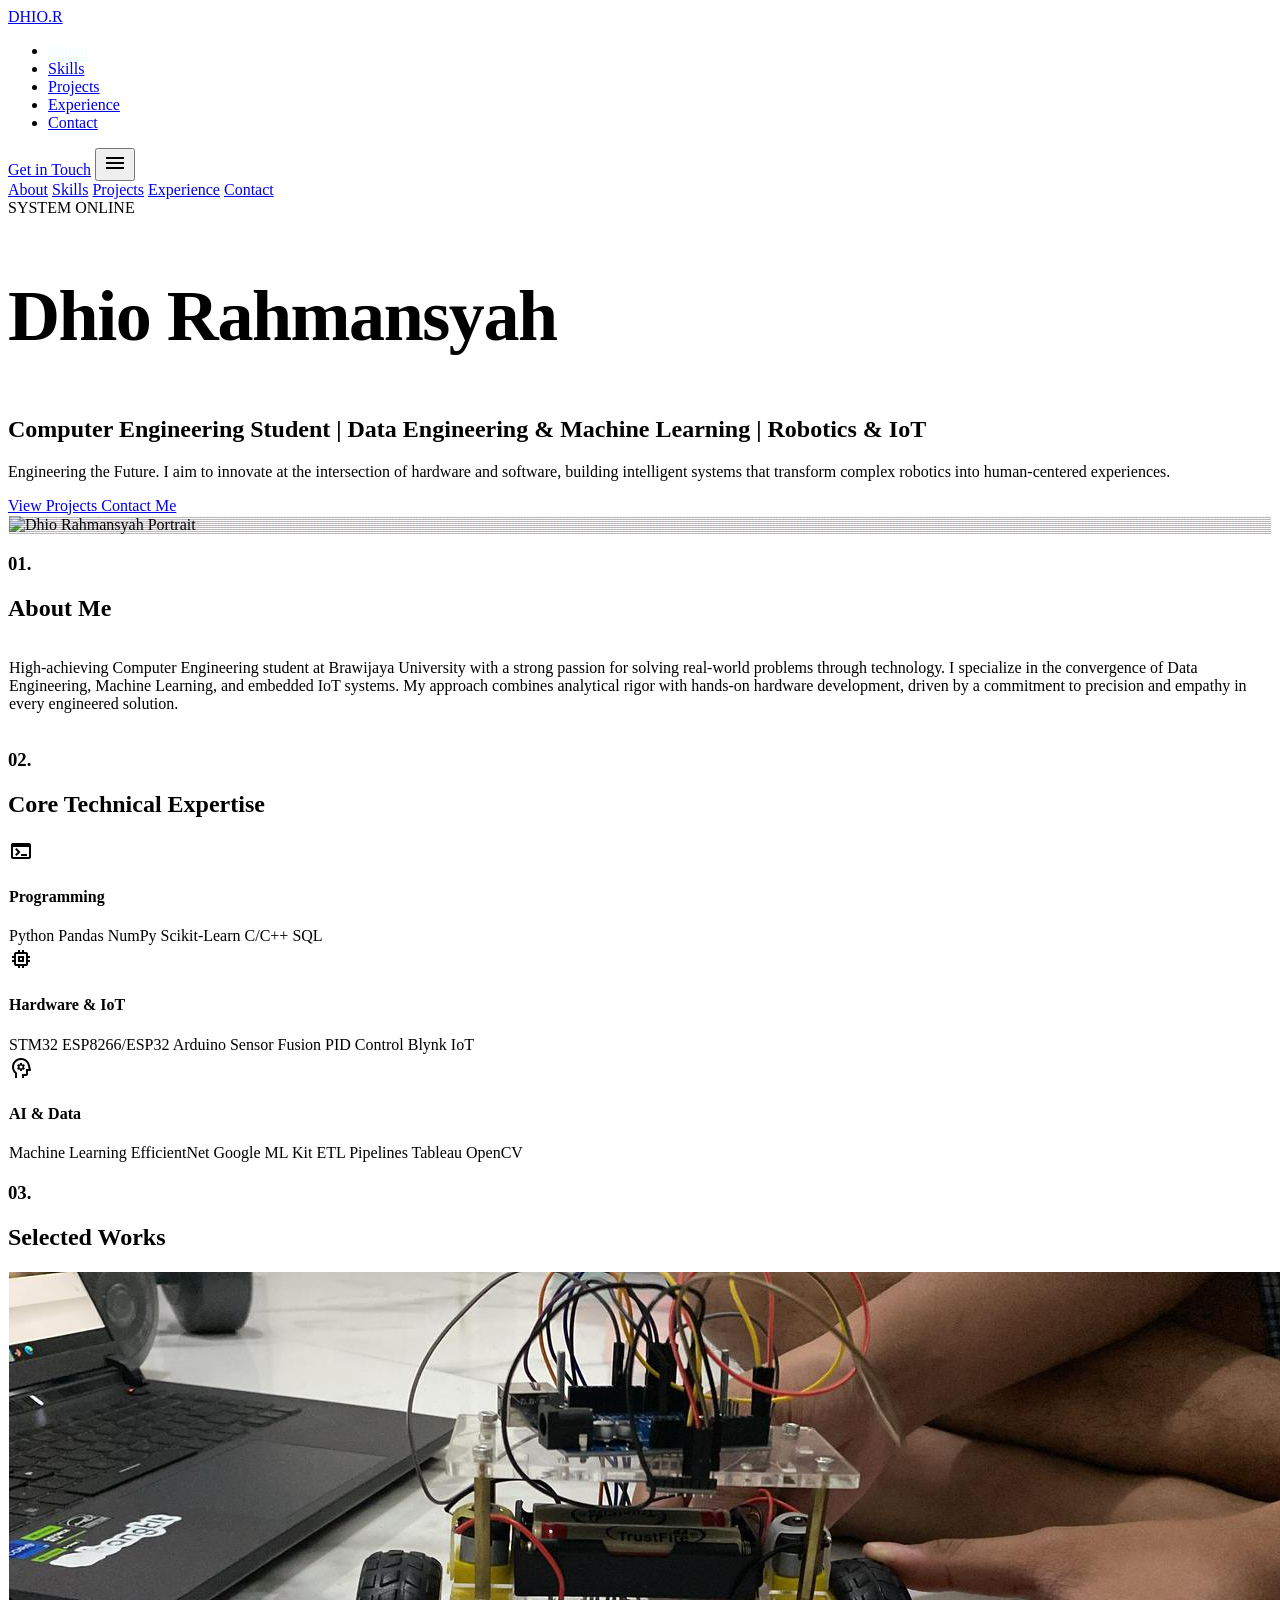
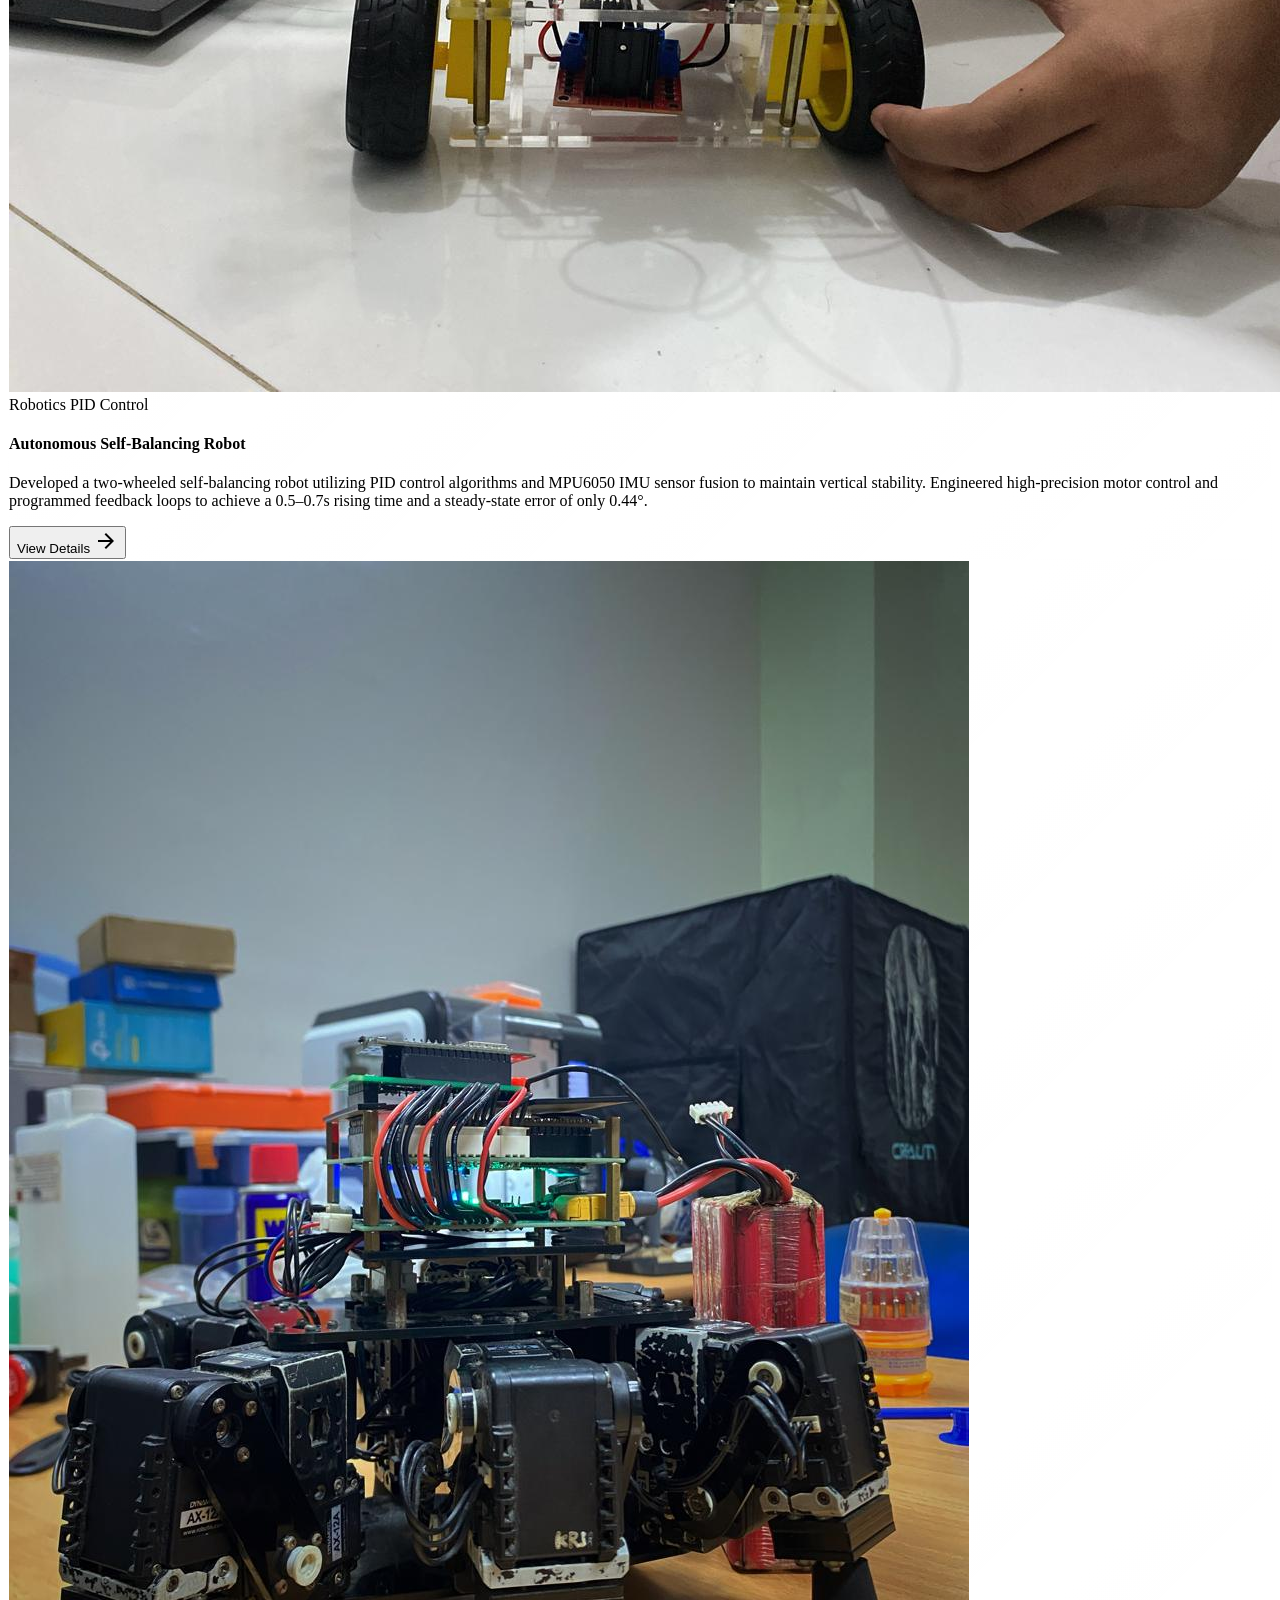
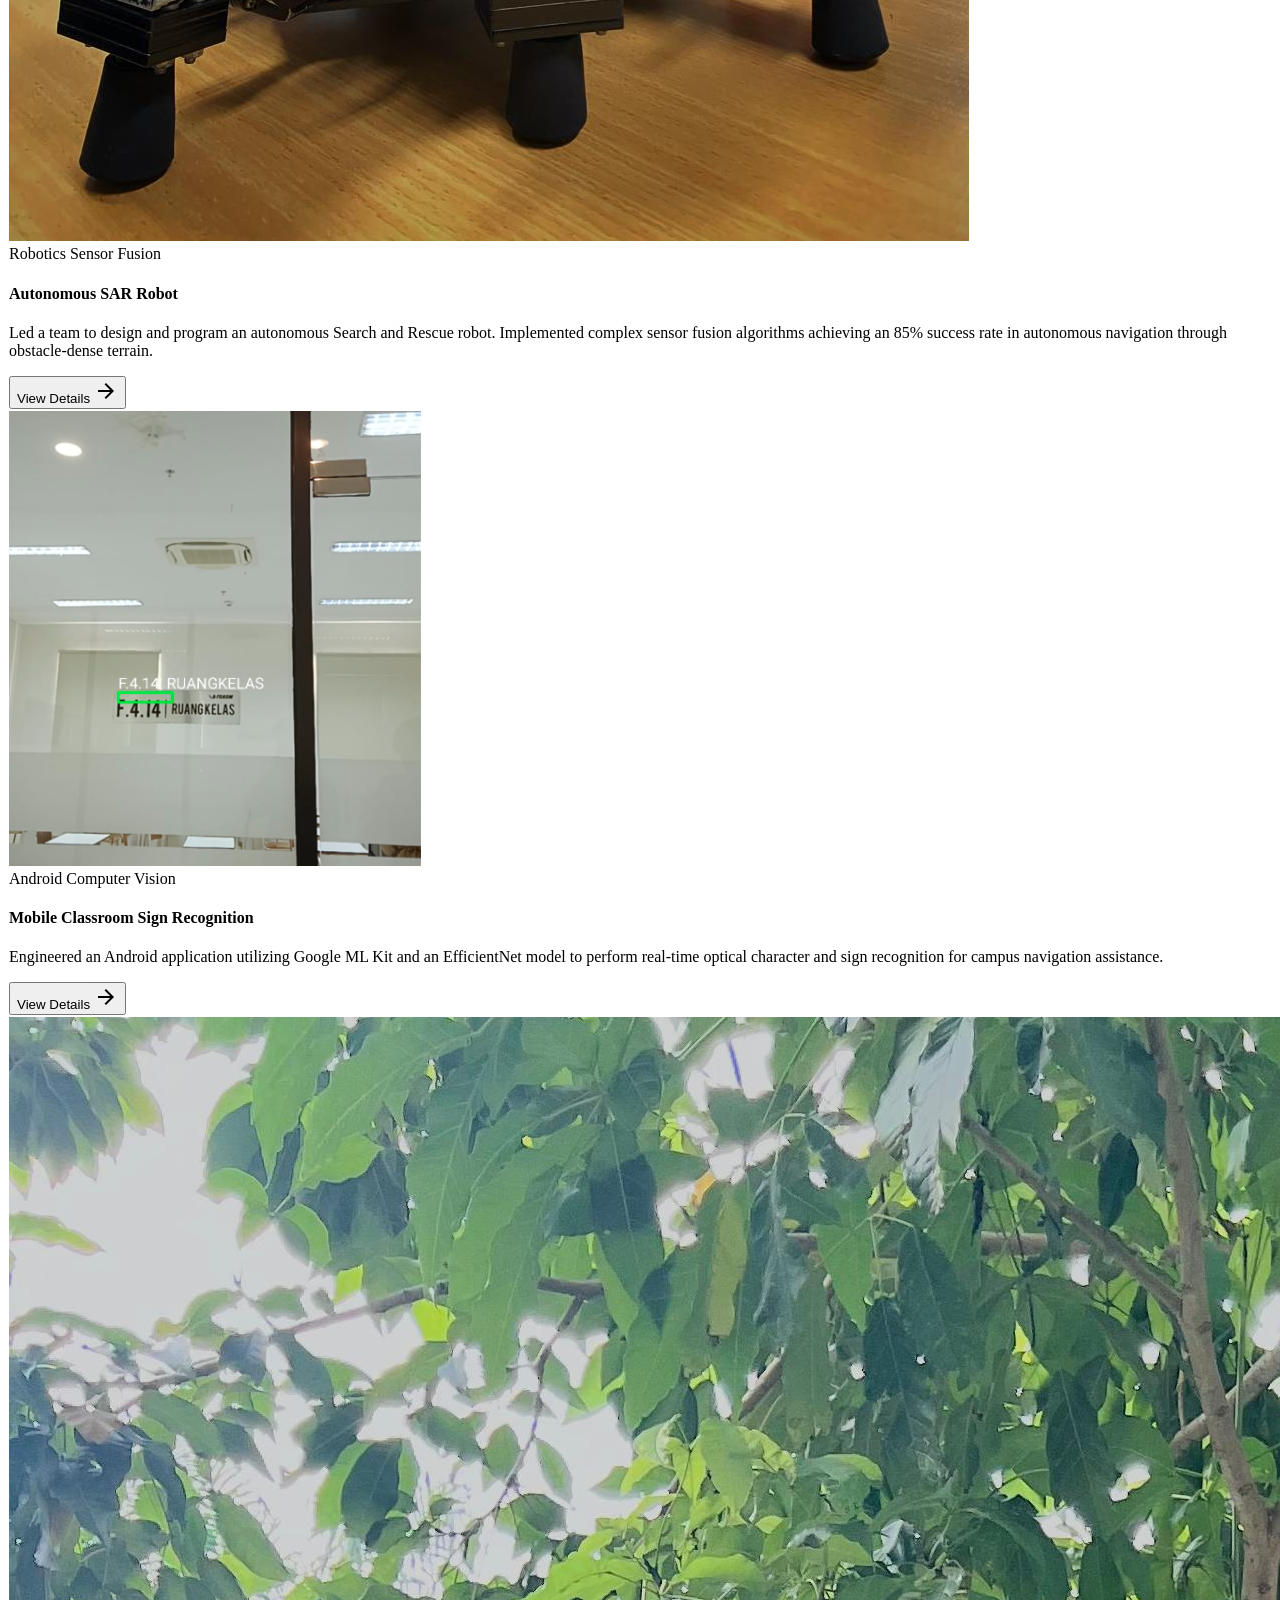
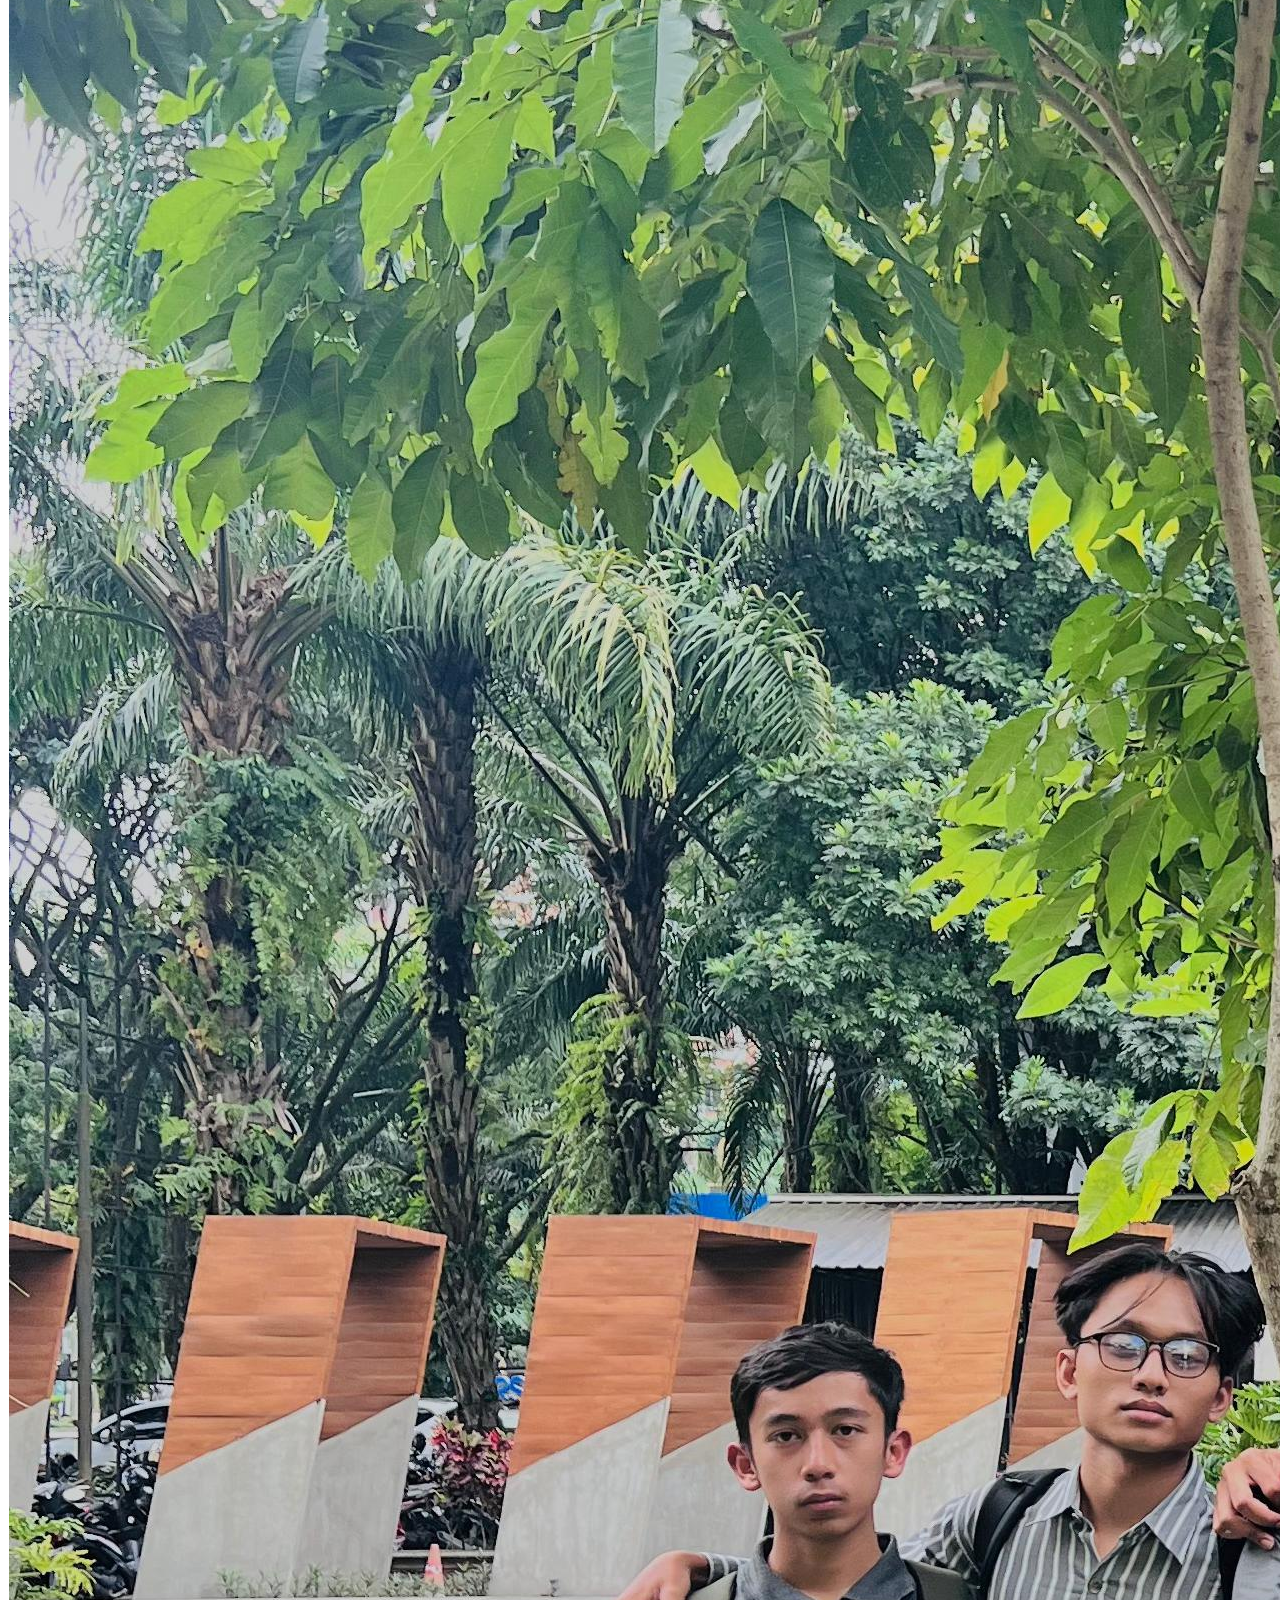
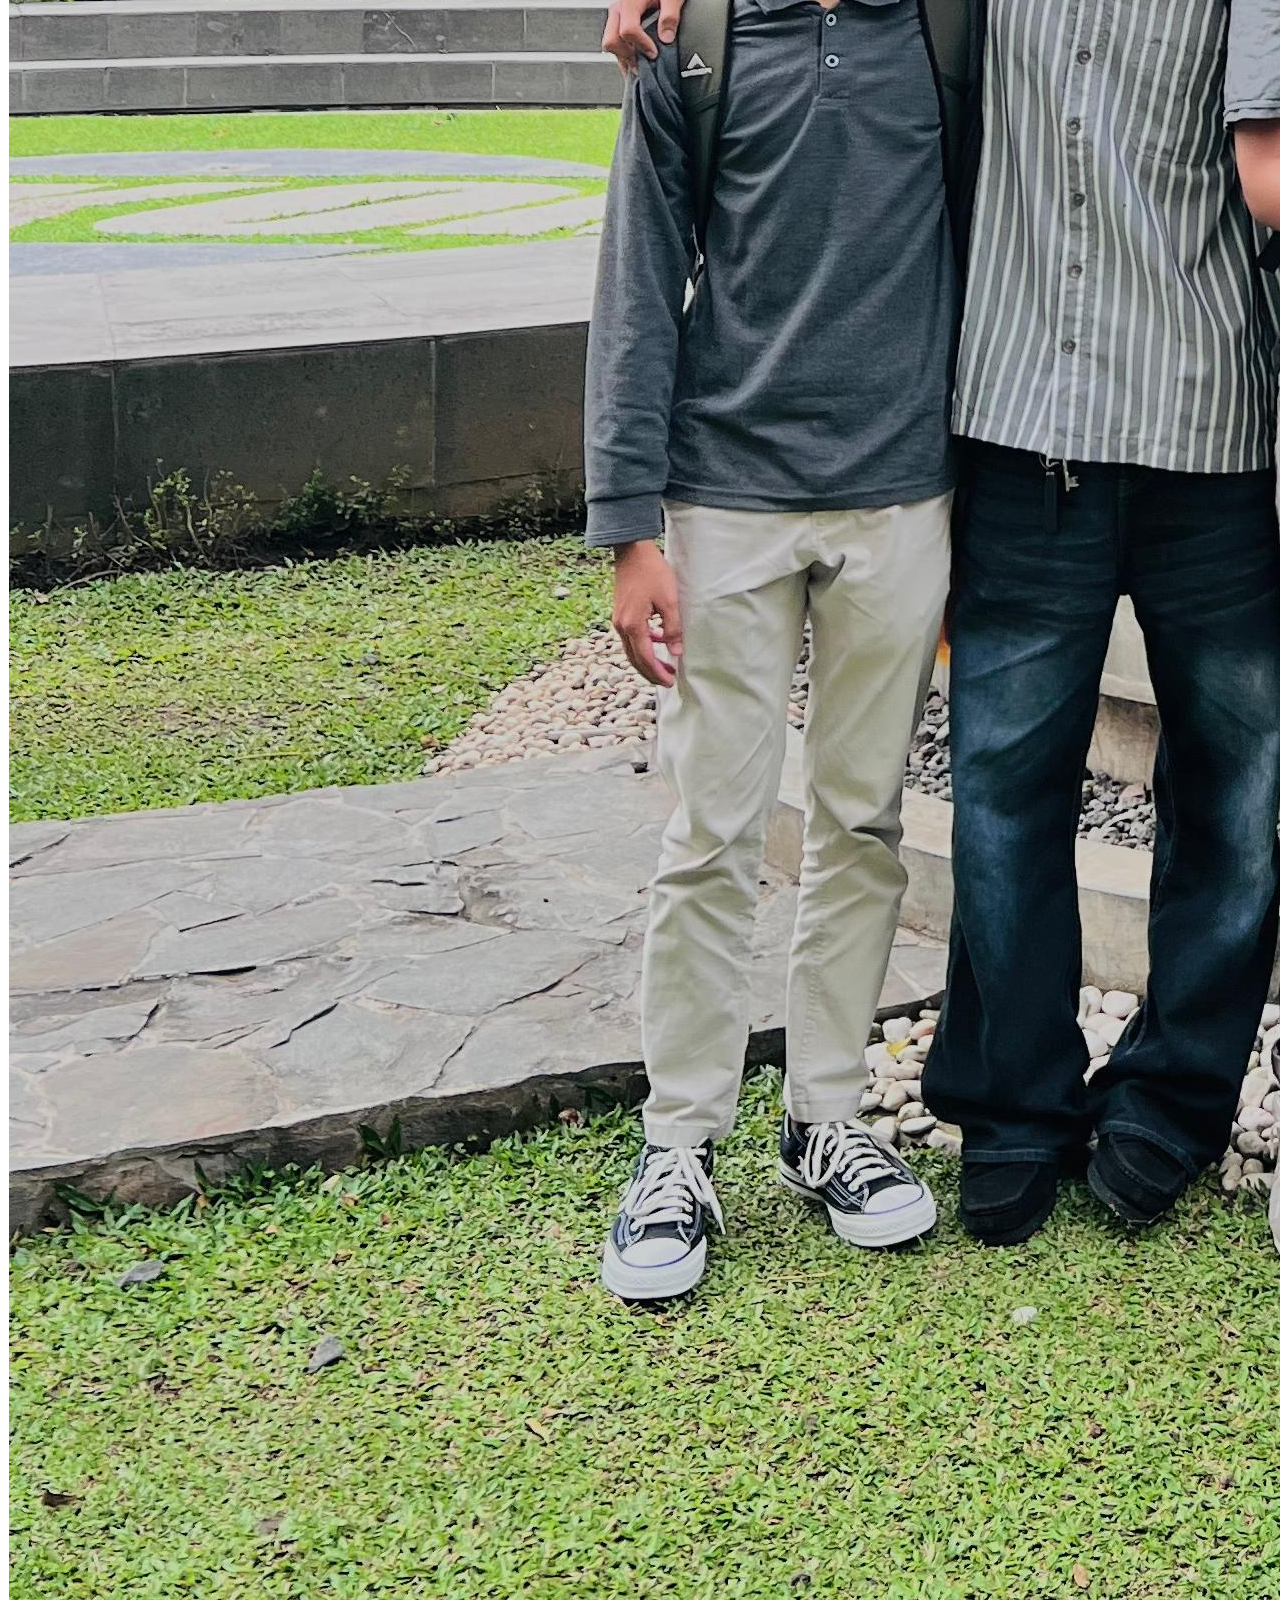
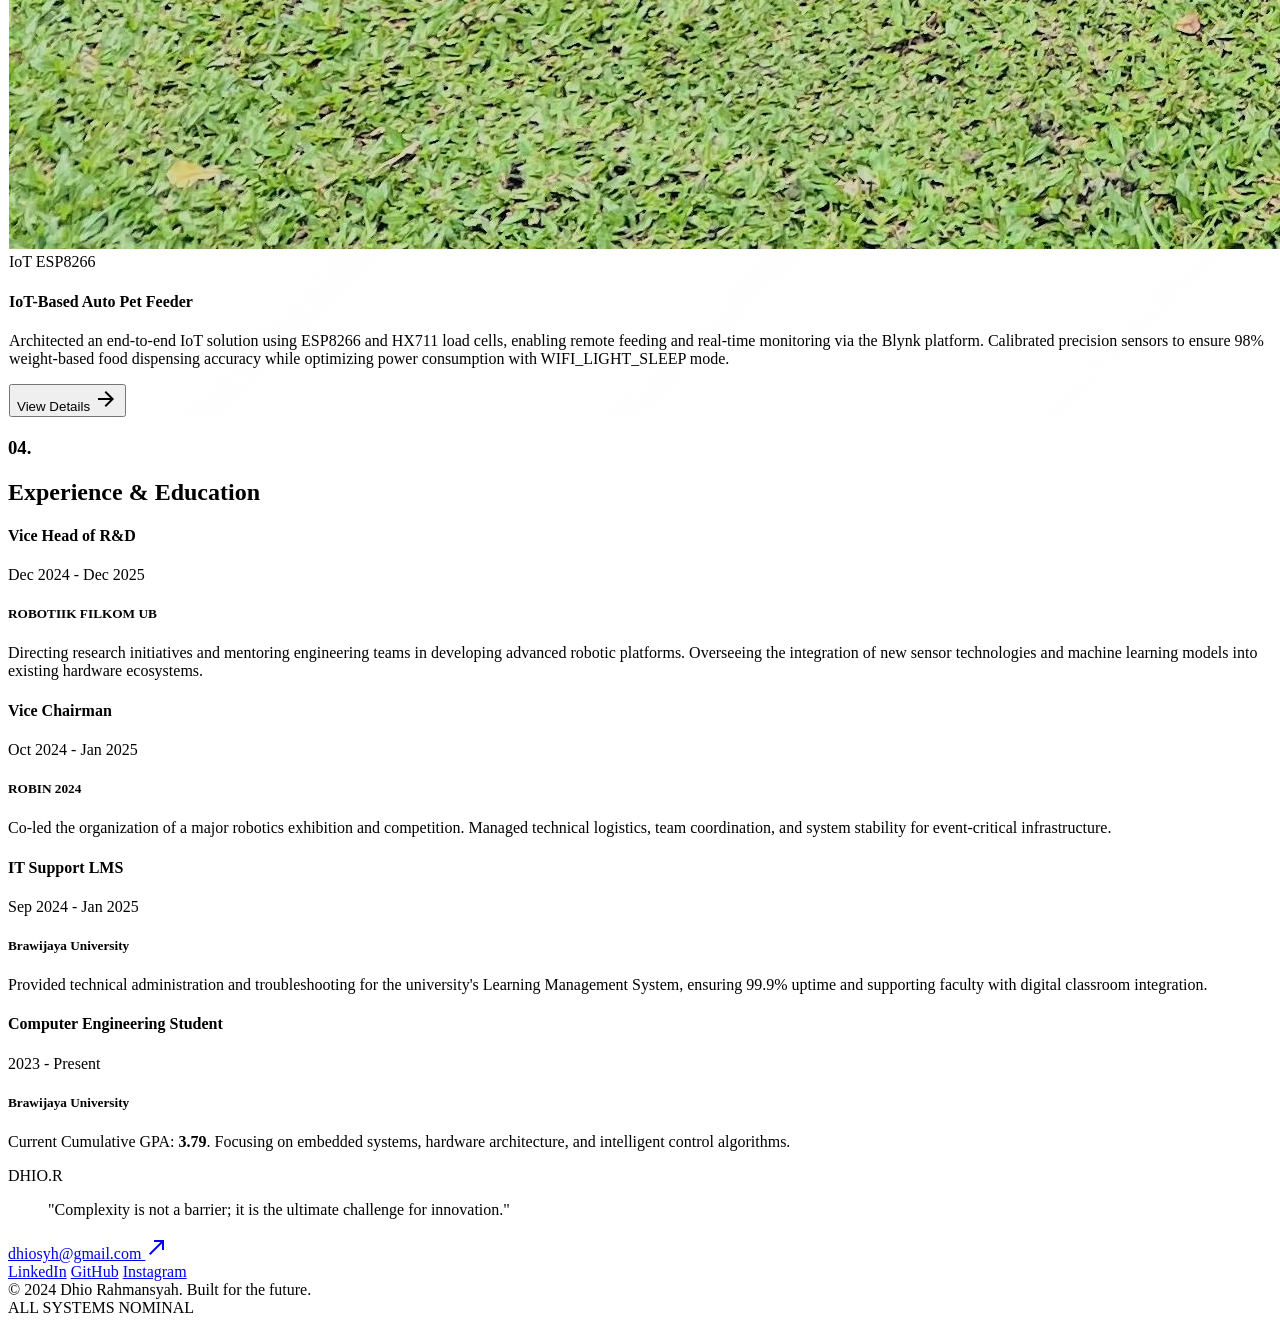
==== commit ce434c6f: "index.html" ====
--- a/index.html
+++ b/index.html
@@ -145,10 +145,26 @@
             </ul>
             <a class="hidden md:flex font-label-mono text-label-mono text-primary outline outline-1 outline-primary px-4 py-2 rounded scale-95 active:scale-90 transition-transform hover:bg-primary/10"
                 href="#contact">Get in Touch</a>
-            <button class="md:hidden text-primary">
+            <button id="hamburger-btn" class="md:hidden text-primary p-1" aria-label="Open navigation menu" aria-expanded="false">
                 <span class="material-symbols-outlined" data-icon="menu">menu</span>
             </button>
         </div>
+
+        <!-- Mobile Navigation Drawer -->
+        <div id="mobile-nav"
+            class="mobile-nav-drawer md:hidden flex-col gap-6 px-margin-mobile py-6 border-t border-outline-variant/30 bg-background/95 backdrop-blur-md">
+            <a class="mobile-nav-link font-label-mono text-label-mono text-on-surface-variant hover:text-primary transition-colors duration-300 py-2 border-b border-outline-variant/10"
+                href="#about">About</a>
+            <a class="mobile-nav-link font-label-mono text-label-mono text-on-surface-variant hover:text-primary transition-colors duration-300 py-2 border-b border-outline-variant/10"
+                href="#skills">Skills</a>
+            <a class="mobile-nav-link font-label-mono text-label-mono text-on-surface-variant hover:text-primary transition-colors duration-300 py-2 border-b border-outline-variant/10"
+                href="#projects">Projects</a>
+            <a class="mobile-nav-link font-label-mono text-label-mono text-on-surface-variant hover:text-primary transition-colors duration-300 py-2 border-b border-outline-variant/10"
+                href="#experience">Experience</a>
+            <a class="mobile-nav-link font-label-mono text-label-mono text-on-surface-variant hover:text-primary transition-colors duration-300 py-2"
+                href="#contact">Contact</a>
+        </div>
+
     </nav>
 
     <!-- =========================================
@@ -164,7 +180,7 @@
                     <span class="w-2 h-2 rounded-full bg-primary animate-pulse"></span>
                     SYSTEM ONLINE
                 </div>
-                <h1 class="font-display-xl text-display-xl text-on-surface">Dhio Rahmansyah</h1>
+                <h1 class="font-display-xl text-on-surface" style="font-size: clamp(2rem, 8vw, 4.5rem); line-height: 1.1; letter-spacing: -0.02em; font-weight: 700;">Dhio Rahmansyah</h1>
                 <h2
                     class="font-headline-lg-mobile md:font-headline-lg text-headline-lg-mobile md:text-headline-lg text-primary max-w-2xl">
                     Computer Engineering Student | Data Engineering &amp; Machine Learning | Robotics &amp; IoT
@@ -652,4 +668,4 @@
 
 </body>
 
-</html>+</html>
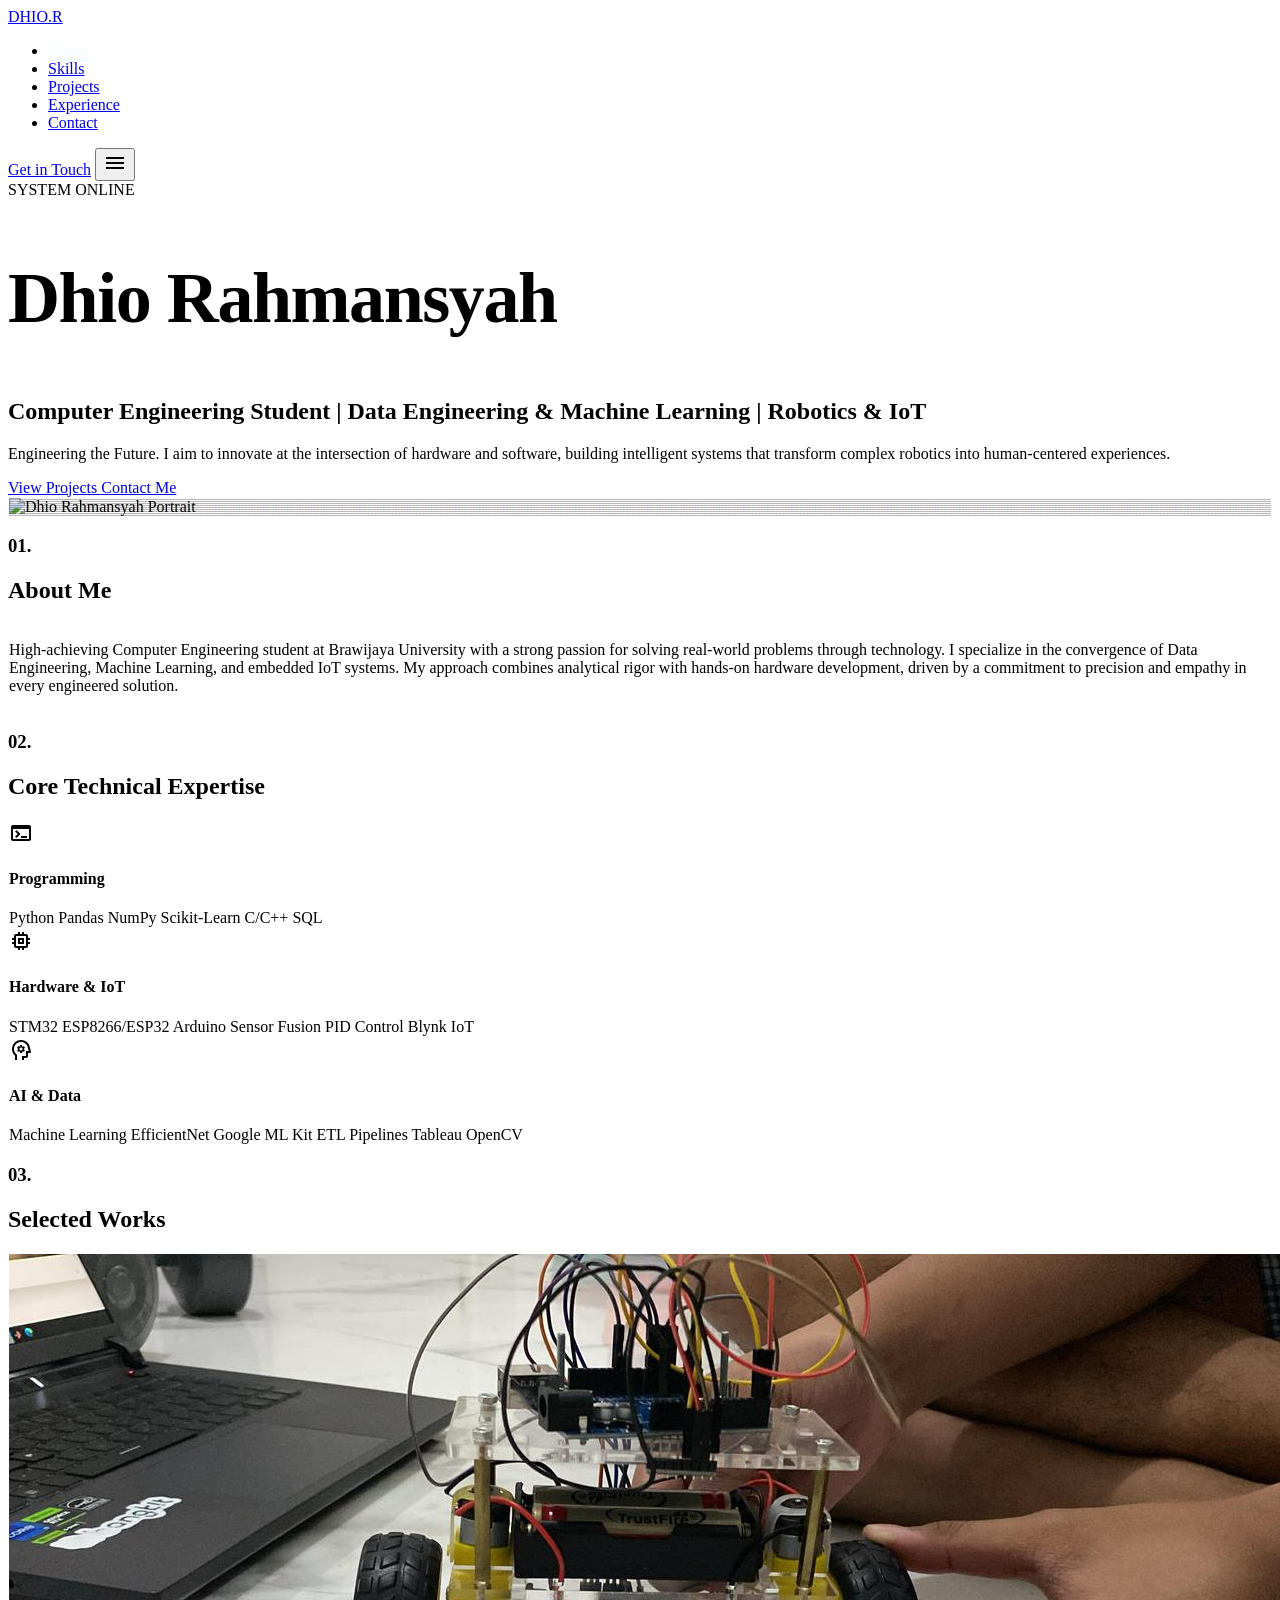
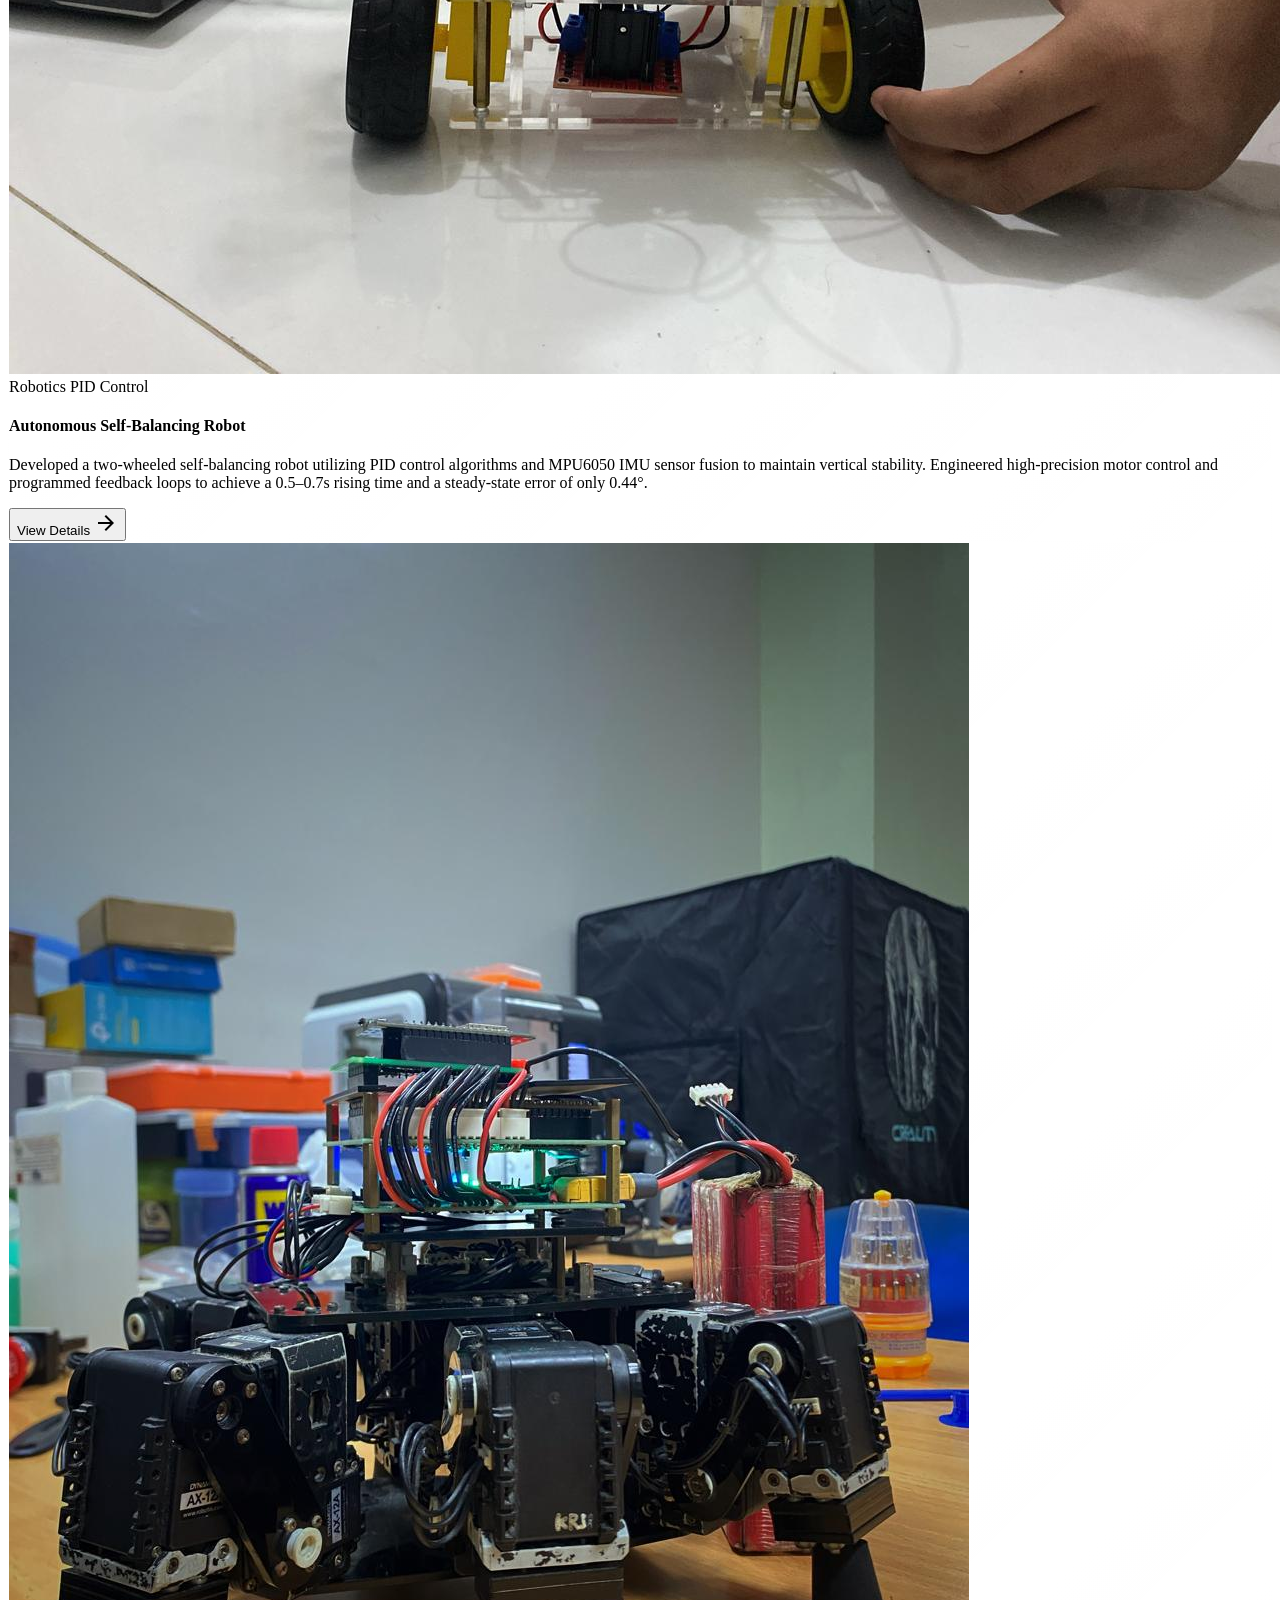
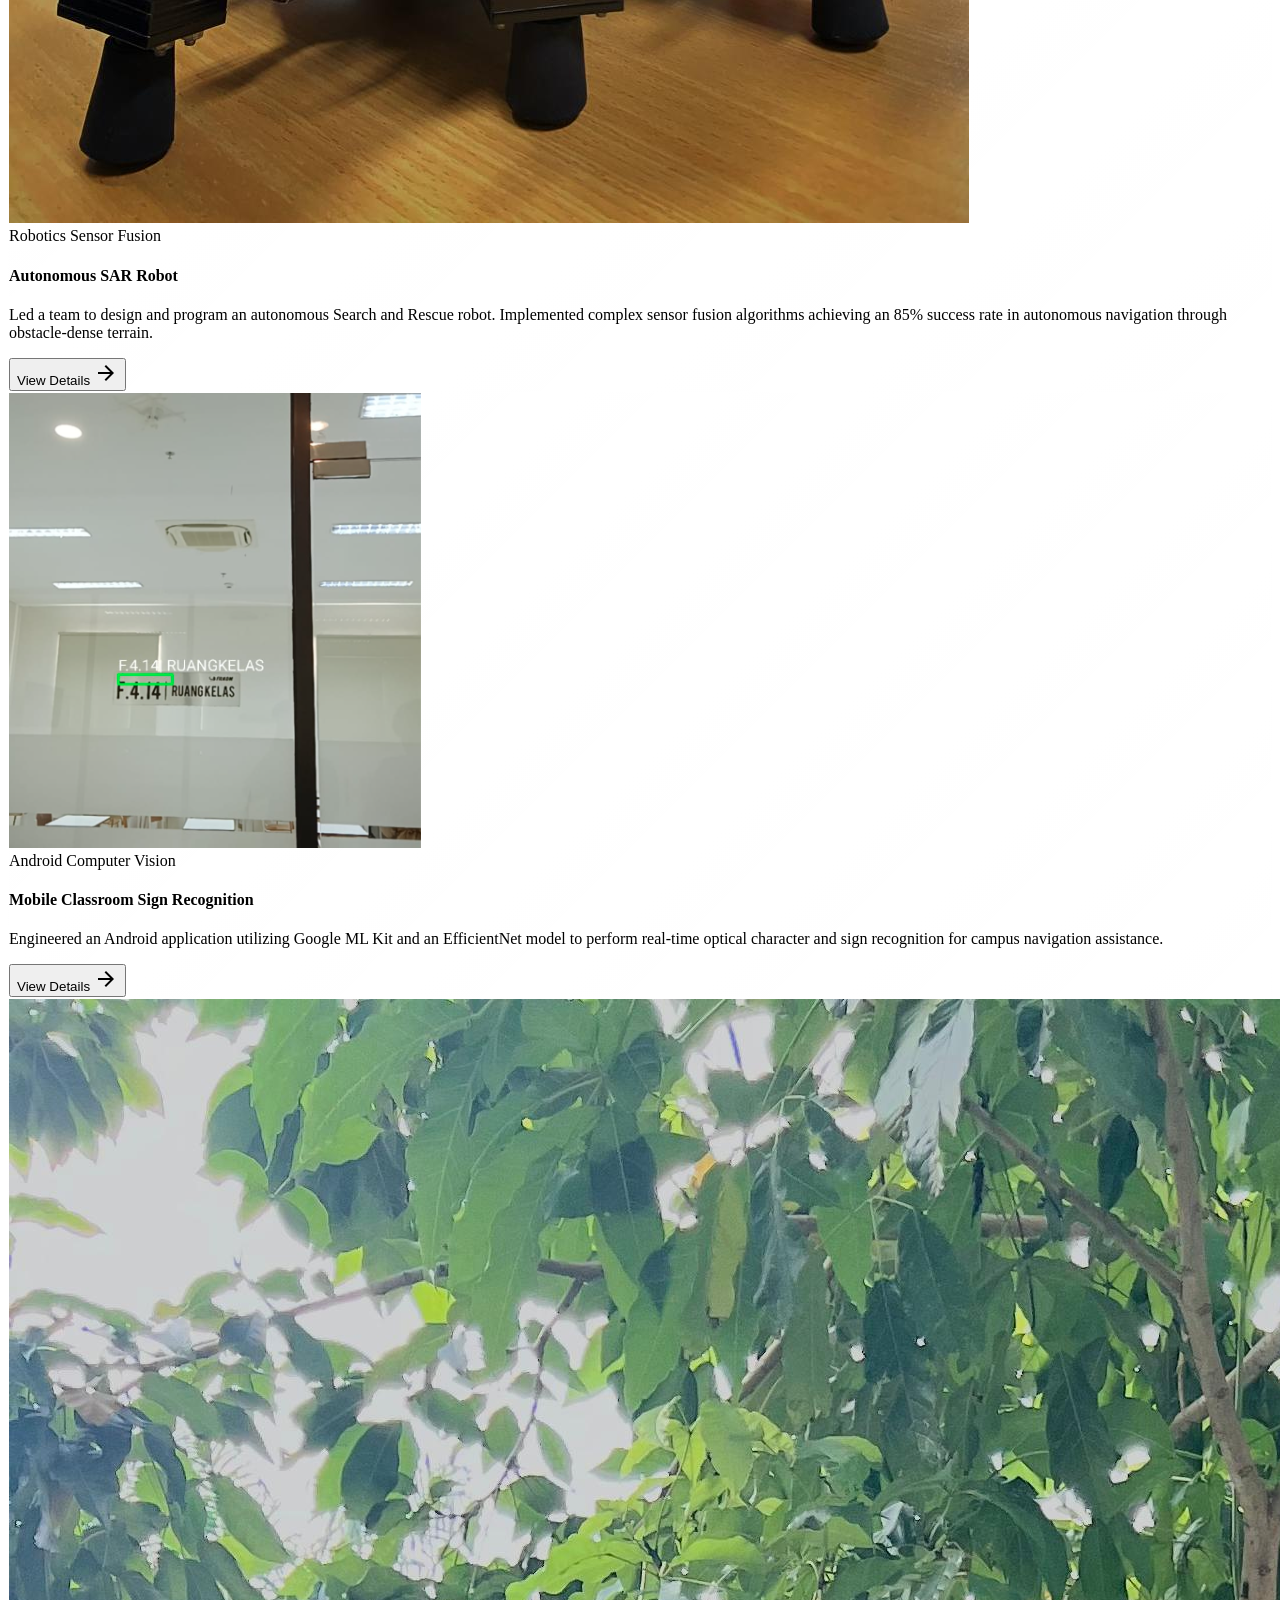
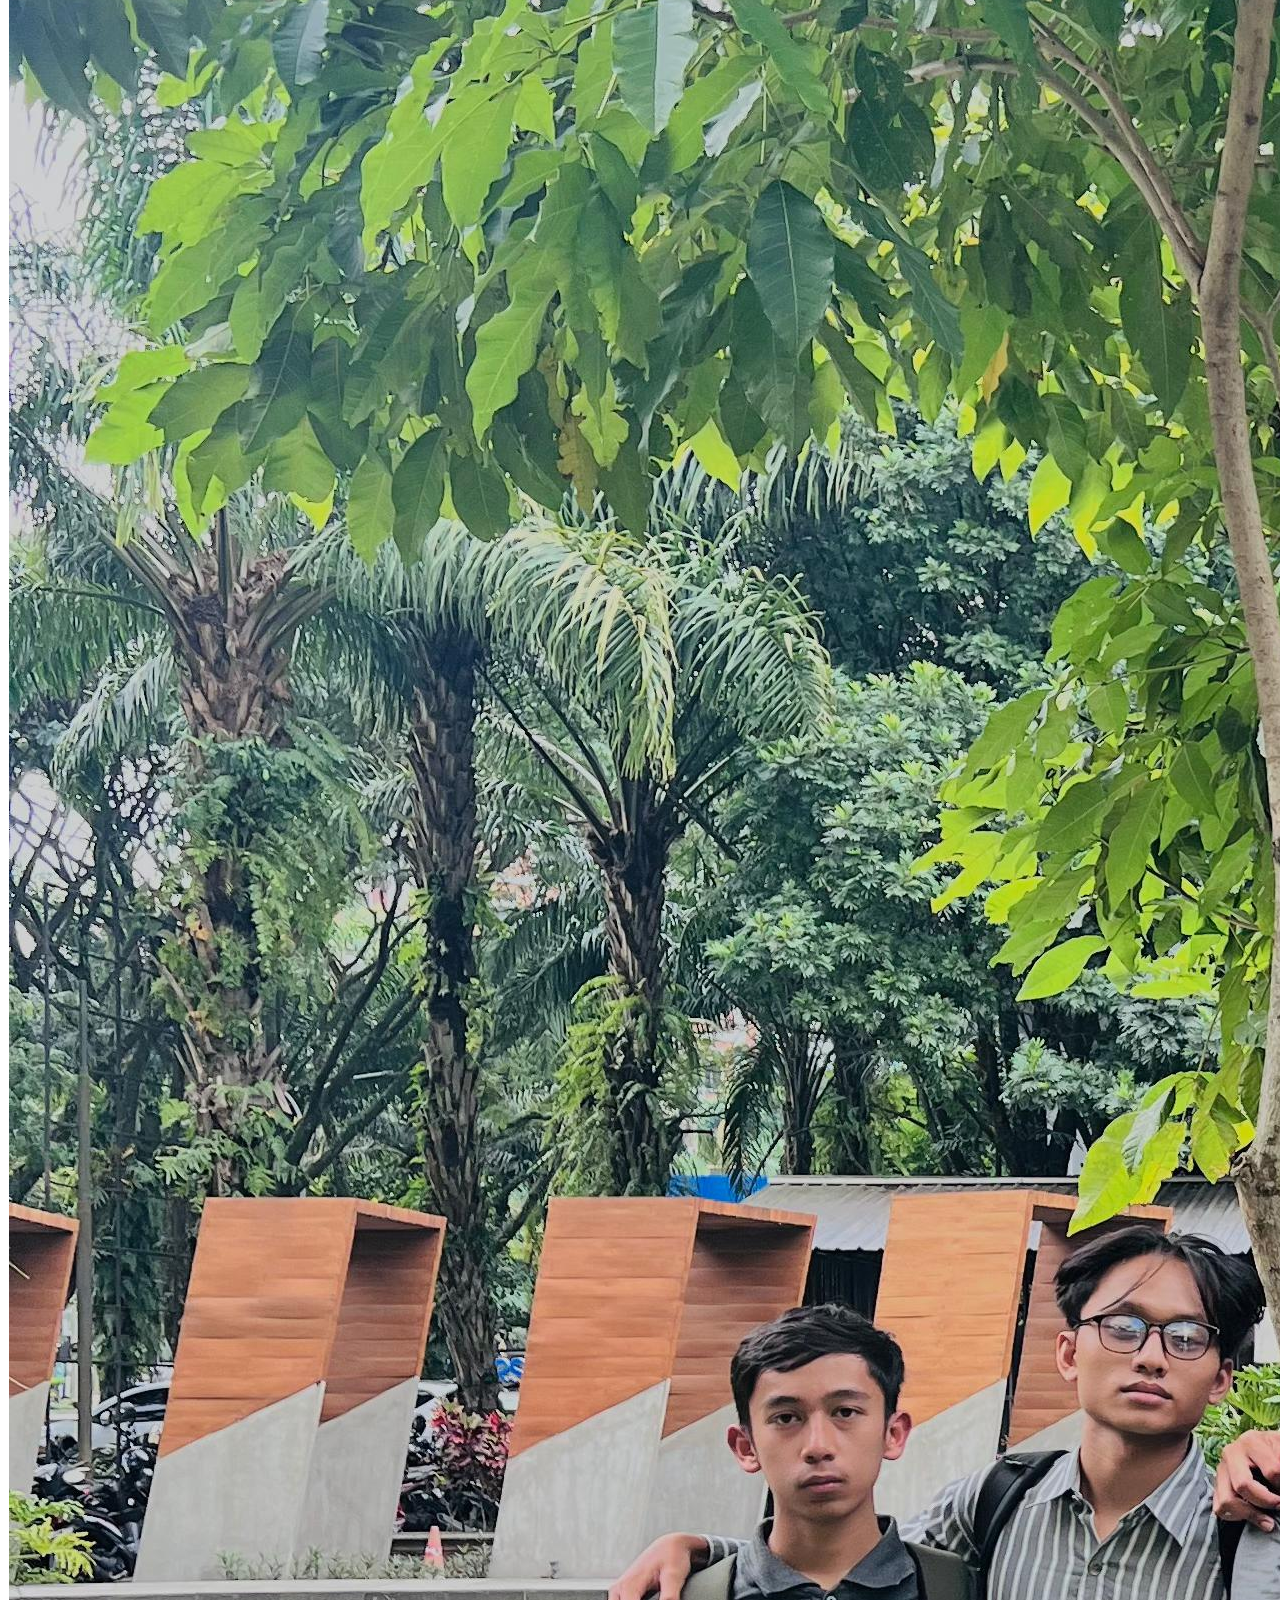
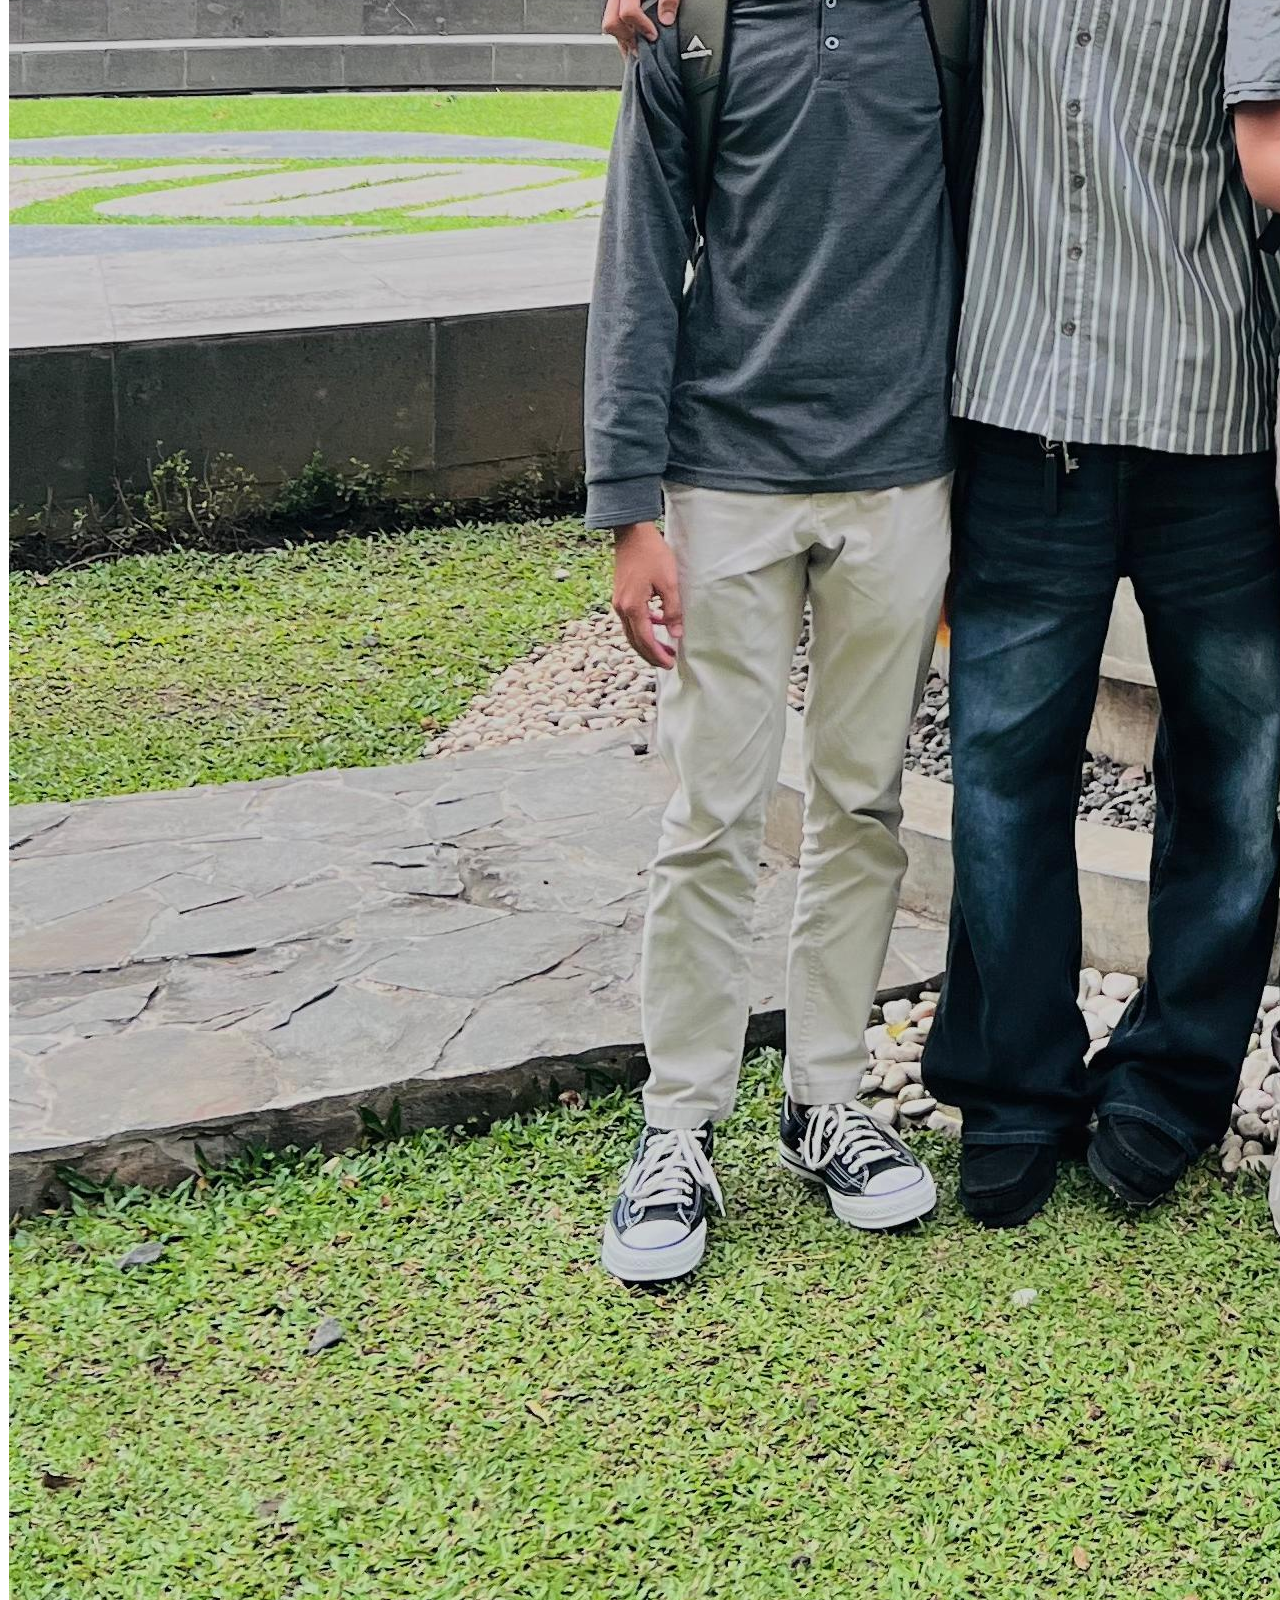
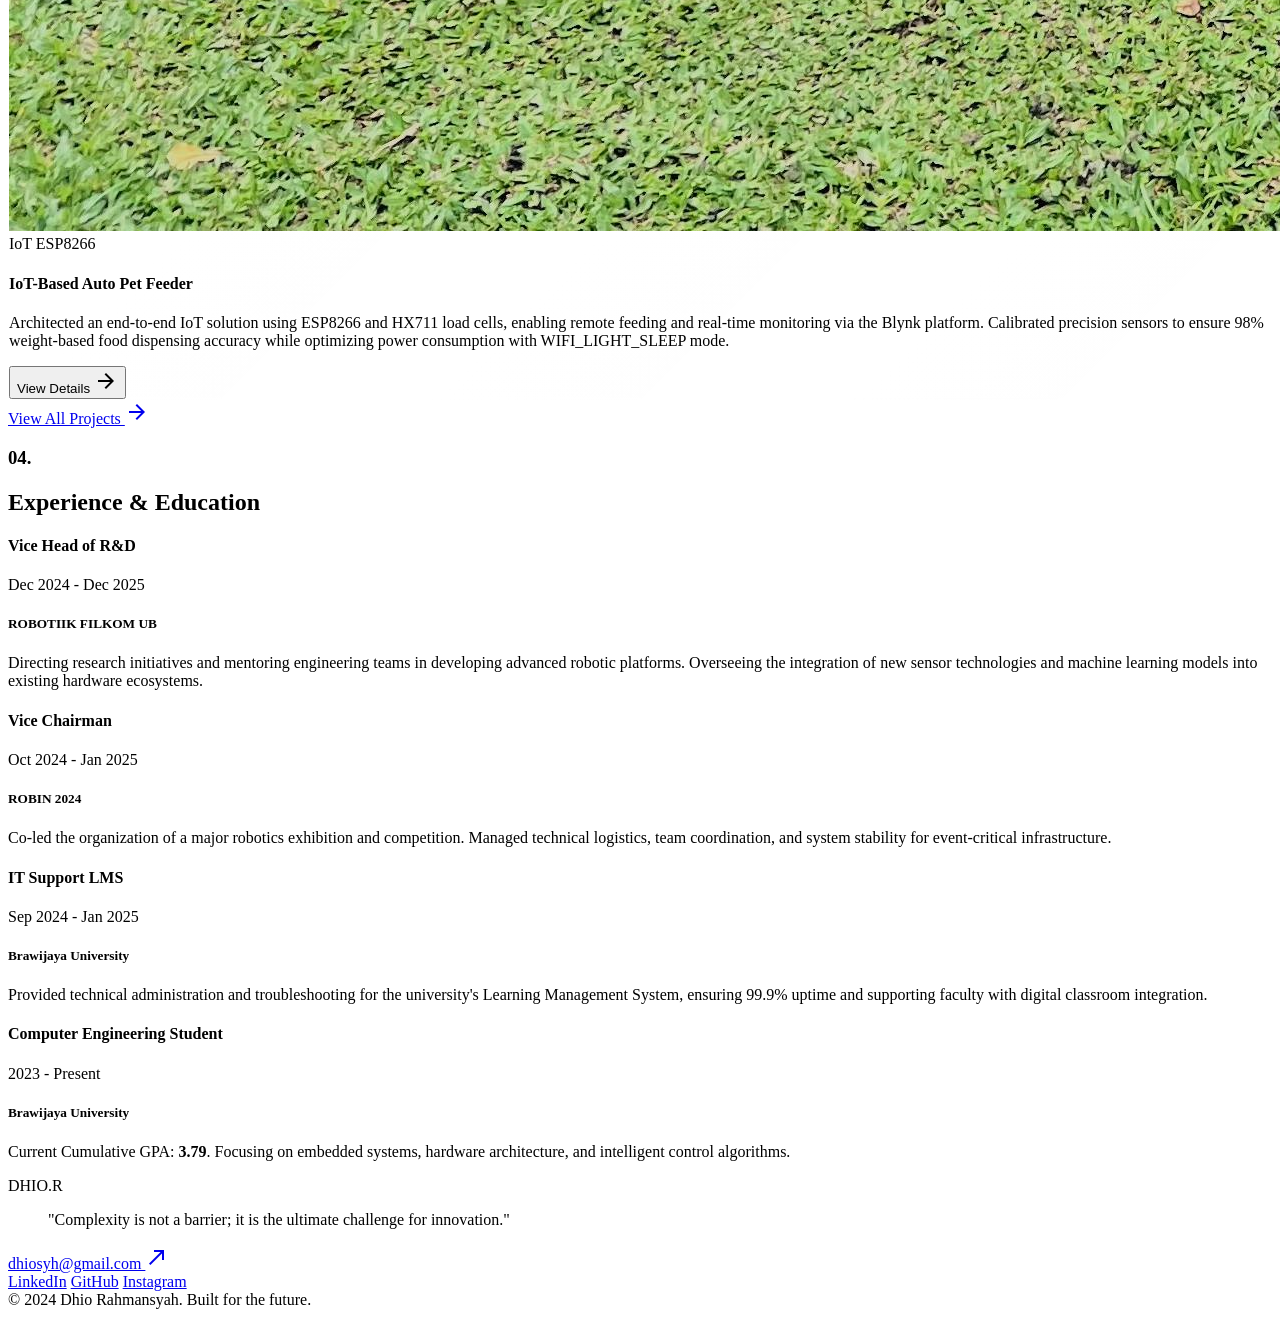
==== commit 1b4d0bcb: "index.html" ====
--- a/index.html
+++ b/index.html
@@ -475,7 +475,17 @@
                 </div>
 
             </div>
+
+            <!-- View All Projects CTA -->
+            <div class="flex justify-center mt-12">
+                <a href="projects.html"
+                    class="inline-flex items-center gap-3 font-label-mono text-label-mono text-primary border border-primary/40 px-8 py-4 rounded hover:bg-primary/10 hover:border-primary transition-all duration-300 group">
+                    View All Projects
+                    <span class="material-symbols-outlined text-base group-hover:translate-x-1 transition-transform duration-300">arrow_forward</span>
+                </a>
+            </div>
         </section>
+
 
         <!-- EXPERIENCE SECTION -->
         <section class="flex flex-col gap-12 scroll-mt-20" id="experience">
@@ -616,11 +626,6 @@
             class="max-w-max-width mx-auto mt-16 pt-8 border-t border-outline-variant/10 text-center md:text-left flex flex-col md:flex-row justify-between items-center gap-4 relative z-10">
             <span class="font-body-md text-body-md text-outline-variant text-sm">© 2024 Dhio Rahmansyah. Built for the
                 future.</span>
-            <div class="flex items-center gap-2">
-                <span class="w-2 h-2 rounded-full bg-primary/50 animate-ping"></span>
-                <span class="font-label-mono text-label-mono text-outline-variant text-[10px]">ALL SYSTEMS
-                    NOMINAL</span>
-            </div>
         </div>
     </footer>
 
--- a/style.css
+++ b/style.css
@@ -50,6 +50,38 @@
 .nav-link.active {
     color: #efffff; /* text-primary */
     border-bottom: 2px solid #efffff;
+}
+
+/* ── MOBILE NAVIGATION DRAWER ────────────────────── */
+
+/* Drawer hidden by default; shown via JS toggle */
+.mobile-nav-drawer {
+    display: none;
+    overflow: hidden;
+    transition: max-height 0.35s cubic-bezier(0.4, 0, 0.2, 1),
+                opacity 0.3s ease;
+    max-height: 0;
+    opacity: 0;
+}
+
+.mobile-nav-drawer.is-open {
+    display: flex;
+    max-height: 400px;
+    opacity: 1;
+}
+
+/* Hamburger icon rotation when menu is open */
+#hamburger-btn.is-open .material-symbols-outlined::before {
+    content: 'close';
+}
+
+/* ── RESPONSIVE HERO TITLE SAFETY NET ───────────── */
+@media (max-width: 480px) {
+    /* Catch-all for very small screens just in case clamp() isn't enough */
+    h1 {
+        overflow-wrap: break-word;
+        word-break: break-word;
+    }
 }
 
 /* ── PROJECT DETAILS MODAL ────────────────────────── */
